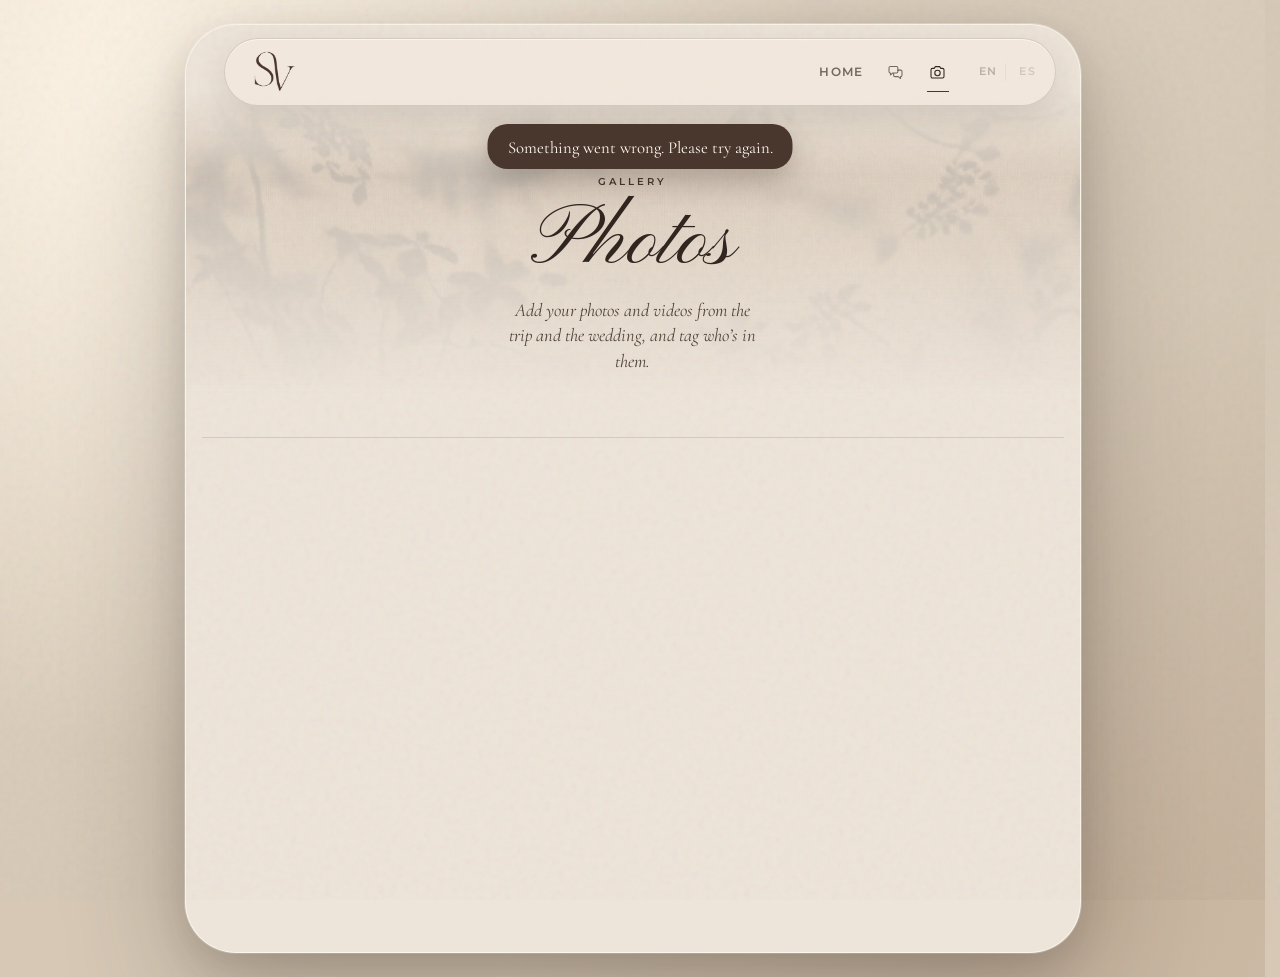
==== gallery/index.html @ eb80dc1b "Gallery: share videos too, and play them in the viewer The picker and drop take videos. Each is sent" ====
<!doctype html>
<html lang="en">
<head>
  <meta charset="utf-8">
  <meta name="viewport" content="width=device-width,initial-scale=1,viewport-fit=cover">
  <meta name="robots" content="noindex,nofollow,noarchive">
  <meta name="theme-color" content="#eee5da">
  <meta name="apple-mobile-web-app-capable" content="yes">
  <meta name="mobile-web-app-capable" content="yes">
  <meta name="apple-mobile-web-app-status-bar-style" content="default">
  <meta name="apple-mobile-web-app-title" content="Galería">
  <title>Sean and Valeria · Gallery</title>
  <link rel="icon" type="image/png" sizes="512x512" href="../assets/gpt/favicon-social-preview-rounded.png?v=20260830b">
  <link rel="apple-touch-icon" href="../assets/gpt/favicon-social-preview-rounded.png?v=20260830b">
  <!-- Same cosmetic gate as the site: no invitation password, no gallery. The API checks the
       password itself; this only keeps the page from showing to someone who hasn't entered it. -->
  <script>try{localStorage.setItem('wedding-access-v1','true')}catch(e){}</script>
  <link rel="preconnect" href="https://fonts.googleapis.com">
  <link rel="preconnect" href="https://fonts.gstatic.com" crossorigin>
  <link href="https://fonts.googleapis.com/css2?family=Cormorant+Garamond:ital,wght@0,300;0,400;0,500;1,300;1,400;1,500&amp;family=Montserrat:wght@300;400;500;600&amp;display=swap" rel="stylesheet">
  <link rel="stylesheet" href="../assets/gpt/site-header.css?v=20261020b">
  <link rel="stylesheet" href="../assets/gpt/stationery.css?v=20261028a">
  <link rel="stylesheet" href="gallery.css?v=20261109a">
  <link rel="stylesheet" href="../assets/gpt/subpage.css?v=20261028a">
</head>
<body data-page="photos">
<div class="sp-card">
<header class="top">
  <a class="back" href="../" data-t="back">← seanandvaleria.com</a>
  <button class="admin-pill" id="admin-pill" type="button" hidden>Admin</button>
  <div class="lockup">
    <img src="../assets/gpt/sv-logo-variants/solid/sv-logo-mocha-true-solid.png" alt="Sean &amp; Valeria" width="1536" height="1024">
    <div class="date">3<span class="sep">·</span>11<span class="sep">·</span>2026</div>
  </div>
  <p class="eyebrow" data-t="eyebrow">Gallery</p>
  <h1 class="title script" id="title">Photos</h1>
  <p class="lede" id="lede" data-t="lede">Add your photos and videos from the trip and the wedding, and tag who’s in them.</p>
  <div class="actions" id="actions">
    <button class="btn solid" id="upload-btn" type="button"><svg class="i" viewBox="0 0 24 24" aria-hidden="true"><path d="M12 16V4M7 9l5-5 5 5M5 15v3.2c0 1 .8 1.8 1.8 1.8h10.4c1 0 1.8-.8 1.8-1.8V15"/></svg><span data-t="add">Add photos</span></button>
    <button class="btn ghost" id="me-btn" type="button"></button>
  </div>
  <div class="card" id="closed-card" hidden>
    <img src="../assets/gpt/wax-seal-sv-exact-transparent-v3.webp" alt="" width="1271" height="1237">
    <p><span class="card-kicker" id="closed-kicker"></span><span id="closed-text"></span><small id="closed-sub"></small></p>
  </div>
  <input type="file" id="file" accept="image/*,video/*" multiple hidden>
</header>

<div class="bars" id="bars">
  <nav class="filters" id="filters" aria-label="Filters"></nav>
  <nav class="rail" id="rail" aria-label="Timeline"></nav>
</div>

<main class="grid-wrap" id="grid"></main>
<div class="empty" id="empty" hidden></div>
</div>
<button class="new-pill" id="new-pill" type="button" hidden></button>

<!-- one photo -->
<div class="lightbox" id="lightbox" role="dialog" aria-modal="true" aria-label="Photo viewer" hidden>
  <div class="lb-stage" id="lb-stage">
    <img id="lb-img" alt="">
    <video id="lb-video" controls playsinline preload="none" hidden></video>
    <span class="lb-count" id="lb-count"></span>
    <button class="lb-nav prev" id="lb-prev" type="button" aria-label="Previous">‹</button>
    <button class="lb-nav next" id="lb-next" type="button" aria-label="Next">›</button>
    <button class="lb-close" id="lb-close" type="button" aria-label="Close">×</button>
    <div class="lb-strip" id="lb-strip"></div>
  </div>
  <aside class="lb-info" id="lb-info"></aside>
</div>

<!-- pickers and prompts -->
<div class="sheet-wrap" id="sheet-wrap" hidden>
  <div class="sheet" id="sheet" role="dialog" aria-modal="true"></div>
</div>

<!-- drop photos onto the page (computers) -->
<div class="drop" id="drop" hidden><div><small data-t="add">Add photos</small><span data-t="dropHere">Drop your photos and videos here</span></div></div>

<!-- upload progress -->
<section class="tray" id="tray" hidden></section>
<div class="toast" id="toast" role="status" aria-live="polite"></div>

<script src="vendor/exifr-7.1.3-lite.umd.js"></script>
<script src="../assets/gpt/subpage.js?v=20261103a"></script>
<script src="../assets/gpt/speech-watch.js?v=20261103a"></script>
<script src="gallery.js?v=20261109a"></script>
</body>
</html>
---- assets/gpt/site-header.css ----
/* Generated by scripts/build-site-header-css.py from site.css and final-overrides.css.
   The home page's menu bar, for Gallery and Translate. Do not edit by hand; re-run the script. */

/* ── from assets/gpt/site.css ── */
.site-header{--paper:#eee4d6;--paper-light:#f7f0e7;--ink:#2f261f;--muted:#75665a;--clay:#67351f;--clay-dark:#4b2719;--olive:#353622;--cream:#fff8ee;--line:rgba(62,43,29,.18);--serif:"Cormorant Garamond","Iowan Old Style",Georgia,serif;--body:"Cormorant Garamond","Iowan Old Style",Georgia,serif;--sans:"Montserrat",ui-sans-serif,-apple-system,BlinkMacSystemFont,"Segoe UI",sans-serif;--script:"Pinyon Script","Snell Roundhand",cursive;--radius-xl:clamp(30px,4vw,54px);--radius-lg:32px;--shadow:0 50px 130px rgba(7,6,4,.58),0 14px 38px rgba(7,6,4,.36),0 0 0 1px rgba(255,255,255,.1);--espresso:#351f16;--espresso-deep:#24150f;--ivory:#fbf5ec;--warm-cream:#f3e7d7;--sand:#ddcbb7;--cacao:#64422f;--sage:#5c604d;--paper:#eee5da;--paper-light:#faf5ee;--ink:#30251f;--muted:#74675f;--clay:#49362c;--clay-dark:#34261f;--brown:#49362c;--cacao:#49362c;--espresso:#30231c;--espresso-deep:#211813;--cream:#fff9ef;--mocha:#49362c;--mocha-deep:#34261f;--off-white:#f7efe4;--line:rgba(73,54,44,.18);--ease-refined:cubic-bezier(.16,1,.3,1)}
body.menu-open{overflow:hidden}
.site-header{position:fixed;top:38px;left:50%;z-index:90;display:flex;width:min(calc(100% - 104px),1216px);min-height:64px;align-items:center;justify-content:space-between;padding:8px 11px 8px 18px;border:1px solid rgba(255,255,255,.16);border-radius:calc(var(--radius-xl) - 14px);color:var(--cream);background:rgba(24,23,15,.16);box-shadow:0 12px 38px rgba(0,0,0,.12),inset 0 1px rgba(255,255,255,.08);backdrop-filter:blur(16px) saturate(115%);transform:translateX(-50%);transition:top .35s ease,background .35s ease,border-color .35s ease,box-shadow .35s ease}
.site-header:hover,.site-header:focus-within{background:rgba(24,23,15,.62);border-color:rgba(255,255,255,.28);box-shadow:0 18px 48px rgba(0,0,0,.28),inset 0 1px rgba(255,255,255,.12)}
.site-header.scrolled{top:16px;background:rgba(24,23,15,.24);box-shadow:0 16px 42px rgba(0,0,0,.2)}
.site-header.scrolled:hover,.site-header.scrolled:focus-within{background:rgba(24,23,15,.72)}
.brand{display:grid;width:70px;height:46px;flex:0 0 auto;place-items:center;text-decoration:none;transition:.35s cubic-bezier(.2,.8,.2,1)}
.brand:hover{transform:translateY(-2px) scale(1.05)}
.brand img{width:68px;height:44px;object-fit:contain;mix-blend-mode:screen;filter:drop-shadow(0 0 10px rgba(255,235,208,.42))}
.nav-links{display:flex;align-items:center;gap:4px}
.nav-link{padding:.72rem .92rem;border-radius:999px;color:rgba(255,248,238,.72);font-family:var(--sans);font-size:.64rem;font-weight:600;letter-spacing:.12em;text-decoration:none;text-transform:uppercase;transition:.25s ease}
.nav-link:hover{color:var(--cream);background:rgba(255,255,255,.09);transform:translateY(-1px)}
.nav-link.active{color:var(--cream);background:rgba(255,255,255,.13)}
.nav-cta{color:var(--cream);background:var(--clay)}
.nav-cta:hover,.nav-cta.active{background:#b96139}
.menu-toggle{display:none;width:46px;height:46px;place-items:center;border:0;border-radius:50%;color:var(--cream);background:rgba(255,255,255,.09);cursor:pointer}
.menu-toggle span,.menu-toggle::before,.menu-toggle::after{content:"";display:block;width:18px;height:1px;background:currentColor;transition:.3s ease}
.menu-toggle span{margin:4px 0}
.menu-open .menu-toggle::before{transform:translateY(5px) rotate(45deg)}
.menu-open .menu-toggle span{opacity:0}
.menu-open .menu-toggle::after{transform:translateY(-5px) rotate(-45deg)}
@media(max-width:980px){
  .nav-link{padding-inline:.62rem;font-size:.58rem}
}
@media(max-width:720px){
  .site-header{top:12px;width:calc(100% - 34px);min-height:60px}
  .site-header.scrolled{top:8px}
  .brand{width:44px;height:44px}
  .menu-toggle{display:grid}
  .nav-links{position:fixed;top:82px;right:17px;left:17px;display:grid;gap:5px;padding:12px;border:1px solid rgba(255,255,255,.14);border-radius:26px;background:rgba(28,27,18,.97);box-shadow:0 20px 60px rgba(0,0,0,.32);opacity:0;pointer-events:none;transform:translateY(-12px) scale(.98);transition:.3s ease}
  .menu-open .nav-links{opacity:1;pointer-events:auto;transform:none}
  .nav-link{padding:.9rem 1rem;font-size:.64rem;text-align:center}
}
@media(max-width:720px){
  .site-header{top:17px;width:calc(100% - 34px);min-height:60px;padding:7px 8px 7px 13px;border-radius:22px;background:rgba(24,23,15,.16)}
  .site-header.scrolled{top:12px;background:rgba(24,23,15,.24)}
  .site-header:hover,.site-header:focus-within,.site-header.scrolled:hover,.site-header.scrolled:focus-within{background:rgba(24,23,15,.64)}
  .brand{width:66px;height:44px}
  .brand img{width:64px;height:42px}
  .nav-links{top:86px;right:17px;left:17px;border-radius:24px;background:rgba(24,23,15,.82);backdrop-filter:blur(24px) saturate(130%)}
}
@media(hover:none){
  .site-header:hover{background:rgba(24,23,15,.2)}
  .site-header.menu-open,.menu-open .site-header{background:rgba(24,23,15,.76)}
}
.brand{width:62px;height:46px}
.brand .monogram-text{font-size:2rem}
.site-header{background:rgba(24,23,15,.08);border-color:rgba(255,255,255,.11);box-shadow:0 9px 28px rgba(0,0,0,.08),inset 0 1px rgba(255,255,255,.05)}
.site-header.scrolled{background:rgba(24,23,15,.12)}
.site-header:hover,.site-header:focus-within{background:rgba(24,23,15,.68);border-color:rgba(255,255,255,.3);box-shadow:0 18px 48px rgba(0,0,0,.28)}
.menu-toggle{position:relative;width:48px;height:42px;border-radius:16px;background:rgba(255,255,255,.045)}
.menu-toggle span{position:absolute;top:16px;left:14px;display:block;width:20px;height:1.5px;margin:0;background:#fff8ee;transition:top .3s ease,transform .3s ease,opacity .3s ease}
.menu-toggle span+span{top:24px;margin:0}
.menu-toggle::before,.menu-toggle::after{display:none}
.menu-open .menu-toggle span:first-child,.menu-open .menu-toggle span:last-child{top:20px}
.menu-open .menu-toggle span:first-child{transform:rotate(45deg)}
.menu-open .menu-toggle span:last-child{transform:rotate(-45deg)}
.brand img{width:62px;height:42px;object-fit:contain;filter:none;mix-blend-mode:normal}
.brand img{mix-blend-mode:screen}
@media(max-width:980px){
  .site-header{width:min(calc(100% - 74px),1216px)}
  .nav-link{padding-inline:.54rem}
}
@media(max-width:720px){
  .site-header{top:15px;width:calc(100% - 30px);min-height:58px;padding:7px 7px 7px 15px;border-radius:21px;background:rgba(24,23,15,.07)}
  .site-header.scrolled{top:10px;background:rgba(24,23,15,.1)}
  .site-header:hover,.site-header:focus-within,.menu-open .site-header{background:rgba(24,23,15,.76)}
  .brand{width:52px;height:40px}
  .brand .monogram-text{font-size:1.75rem}
  .menu-toggle{display:grid;width:46px;height:40px;align-content:center;justify-content:center;border-radius:15px}
  .nav-links{top:80px;right:15px;left:15px;grid-template-columns:1fr 1fr;gap:6px;padding:10px;border-radius:22px;background:rgba(24,23,15,.9)}
  .nav-link{padding:.78rem .55rem;border-radius:15px}
  .nav-cta{grid-column:auto}
}
.brand img{mix-blend-mode:normal}
.nav-cta{background:var(--clay)}
.nav-cta:hover,.nav-cta.active{background:#7a432a}
.site-header .nav-link.active:not(.nav-cta){color:#fff8ee;background:rgba(103,53,31,.25)}
.brand{padding:0;border:0;border-radius:0;background:transparent;box-shadow:none}
.brand-logo--dark{filter:none}
@media(max-width:980px){
  .nav-links{gap:1px}
  .nav-link{font-size:.56rem;letter-spacing:.09em}
  .invitation-replay{padding-inline:.58rem}
}
.invitation-replay{display:inline-flex;min-height:38px;align-items:center;justify-content:center;padding:0 .78rem;white-space:nowrap;font-size:.55rem!important;line-height:1;pointer-events:auto!important}
.invitation-replay{border:1px solid rgba(255,248,238,.45);border-radius:999px;color:var(--cream);background:rgba(255,248,238,.06);font-family:var(--sans);font-size:.61rem;font-weight:650;letter-spacing:.16em;text-transform:uppercase;cursor:pointer;transition:transform .3s ease,background .3s ease,border-color .3s ease}
.invitation-replay:hover{border-color:rgba(255,248,238,.8);background:rgba(255,248,238,.16);transform:translateY(-3px)}
.invitation-replay{min-height:36px;padding:0 .75rem;border-color:rgba(255,248,238,.16);background:rgba(255,248,238,.04);font-size:.55rem}
@media(max-width:720px){
  .invitation-replay{display:none}
}
@media(max-width:720px){
  .invitation-replay{display:grid!important;width:100%;min-height:44px;place-items:center;padding:.8rem 1rem;border-color:rgba(255,255,255,.2)!important;font-size:.6rem!important;text-align:center}
}
@media(min-width:721px){
  .site-header{width:min(calc(100% - 160px),1120px)}
}
.brand{padding:3px 7px;border:1px solid rgba(73,36,22,.22);border-radius:17px;background:rgba(58,29,17,.24);box-shadow:inset 0 1px rgba(255,248,238,.1),0 6px 16px rgba(35,16,8,.1)}
.brand-logo--dark{filter:drop-shadow(0 1px 0 rgba(255,248,238,.16))}
.brand{position:relative;isolation:isolate}
.brand-logo{position:absolute;inset:0;width:100%!important;height:100%!important;object-fit:contain;transition:opacity .38s ease,transform .38s cubic-bezier(.2,.8,.2,1)}
.brand-logo--light{opacity:0;transform:scale(.92)}
.site-header.header-on-dark .brand-logo--dark{opacity:0;transform:scale(.92)}
.site-header.header-on-dark .brand-logo--light{opacity:1;transform:none}
.brand{padding:0;border:0;border-radius:0;background:transparent;box-shadow:none}
.brand-logo--dark{filter:none}
.nav-cta,.nav-cta:hover,.nav-cta.active{background:#70452f}
@media(max-width:720px){
  .site-header:not(.scrolled) .brand{visibility:hidden;opacity:0;pointer-events:none;transform:translateY(-5px)}
  .site-header.scrolled .brand{visibility:visible}
  .site-header .brand{transition:opacity .3s ease,transform .38s cubic-bezier(.16,1,.3,1)}
}
.mobile-nav-controls{display:contents}
.mobile-current{display:none}
.nav-links{position:relative}
.nav-links::after{content:"";position:absolute;bottom:2px;left:var(--nav-indicator-left,0);width:var(--nav-indicator-width,0);height:1px;background:var(--off-white);opacity:.9;transform:scaleX(.58);transform-origin:center;transition:left .48s cubic-bezier(.16,1,.3,1),width .48s cubic-bezier(.16,1,.3,1),transform .38s ease}
.nav-links:focus-within::after,.nav-links:hover::after{transform:scaleX(.72)}
.nav-link,.nav-link:hover,.nav-link.active,.nav-cta,.nav-cta:hover,.nav-cta.active{border-radius:0;background:transparent!important;box-shadow:none}
.nav-link{position:relative;color:rgba(255,249,239,.68)}
.nav-link:hover,.nav-link.active{color:var(--off-white)}
.invitation-replay{min-height:36px;padding:.72rem .82rem;border:0!important;border-radius:0!important;color:rgba(255,249,239,.68);background:transparent!important;box-shadow:none!important}
.invitation-replay:hover,.invitation-replay:focus-visible{color:var(--off-white);transform:translateY(-1px)}
@media(max-width:720px){
  .site-header{padding-left:13px;background:rgba(52,38,31,.46);border-color:rgba(255,249,239,.18)}
  .site-header:hover,.site-header:focus-within,.site-header.scrolled,.menu-open .site-header{background:rgba(52,38,31,.9)}
  .mobile-nav-controls{display:flex;align-items:center;gap:11px;margin-left:auto}
  .mobile-current{display:block;max-width:150px;overflow:hidden;color:var(--off-white);font-family:var(--sans);font-size:.59rem;font-weight:650;letter-spacing:.13em;text-overflow:ellipsis;text-transform:uppercase;white-space:nowrap;opacity:.82;transform:none;transition:opacity .2s ease,transform .28s cubic-bezier(.16,1,.3,1)}
  .mobile-current.is-changing{opacity:0;transform:translateY(5px)}
  .menu-toggle{border:1px solid rgba(255,249,239,.15);background:rgba(255,249,239,.06)}
  .nav-links{position:fixed;top:78px;right:12px;left:12px;gap:0;padding:12px 18px 14px;border:1px solid rgba(73,54,44,.16);border-radius:24px;color:var(--mocha-deep);background:rgba(248,241,232,.98);box-shadow:0 22px 58px rgba(32,23,18,.3)}
  .nav-links::after{display:none}
  .nav-link,.nav-link:hover,.nav-link.active,.nav-cta,.nav-cta:hover,.nav-cta.active,.invitation-replay{position:relative;width:100%;min-height:48px;padding:15px 4px;border-bottom:1px solid rgba(73,54,44,.12)!important;color:rgba(52,38,31,.68);text-align:left;transform:none}
  .nav-link:hover,.nav-link.active{color:var(--mocha-deep)}
  .nav-link.active::after{content:"";position:absolute;bottom:9px;left:4px;width:34px;height:1px;background:var(--mocha);animation:mobile-nav-line .42s cubic-bezier(.16,1,.3,1) both}
  .invitation-replay{font-size:.64rem;letter-spacing:.12em;text-transform:uppercase}
}
.site-header,.site-header.scrolled{color:var(--mocha-deep);
  border-color:rgba(73,54,44,.16);
  background:rgba(244,235,224,.62);
  box-shadow:0 12px 34px rgba(43,29,20,.12),inset 0 1px rgba(255,255,255,.58);
  -webkit-backdrop-filter:blur(22px) saturate(135%);
  backdrop-filter:blur(22px) saturate(135%);
  transition:top .45s cubic-bezier(.16,1,.3,1),color .55s ease,background .55s ease,border-color .55s ease,box-shadow .55s ease,-webkit-backdrop-filter .55s ease,backdrop-filter .55s ease;}
.site-header.header-on-dark,.site-header.scrolled.header-on-dark{color:var(--off-white);
  border-color:rgba(255,249,239,.18);
  background:rgba(45,33,27,.46);
  box-shadow:0 14px 38px rgba(22,14,10,.2),inset 0 1px rgba(255,255,255,.12);}
.site-header:not(.header-on-dark):hover,.site-header:not(.header-on-dark):focus-within{border-color:rgba(73,54,44,.24);
  background:rgba(226,214,199,.86);
  box-shadow:0 17px 42px rgba(43,29,20,.17),inset 0 1px rgba(255,255,255,.68);}
.site-header.header-on-dark:hover,.site-header.header-on-dark:focus-within{border-color:rgba(255,249,239,.25);
  background:rgba(39,28,23,.72);
  box-shadow:0 18px 46px rgba(20,12,8,.28),inset 0 1px rgba(255,255,255,.15);}
.brand{transition:transform .7s cubic-bezier(.16,1,.3,1)}
.brand:hover{transform:translateY(-1px) scale(1.025)}
.brand-logo{transition:opacity .65s ease,transform .75s cubic-bezier(.16,1,.3,1)!important}
.brand-logo--dark{opacity:1;transform:none}
.brand-logo--light{opacity:0;transform:scale(.965)}
.site-header.header-on-dark .brand-logo--dark,.menu-open .brand-logo--dark{opacity:0;transform:scale(.965)}
.site-header.header-on-dark .brand-logo--light,.menu-open .brand-logo--light{opacity:1;transform:none}
.site-header .nav-links{color:var(--mocha-deep)}
.site-header.header-on-dark .nav-links,.menu-open .nav-links{color:var(--off-white)}
.site-header .nav-links::after{color:inherit;background:currentColor}
.site-header .nav-link,.site-header .invitation-replay{color:rgba(52,38,31,.66)}
.site-header .nav-link:hover,.site-header .nav-link.active,.site-header .invitation-replay:hover,.site-header .invitation-replay:focus-visible{color:var(--mocha-deep)}
.site-header.header-on-dark .nav-link,.site-header.header-on-dark .invitation-replay{color:rgba(255,249,239,.7)}
.site-header.header-on-dark .nav-link:hover,.site-header.header-on-dark .nav-link.active,.site-header.header-on-dark .invitation-replay:hover,.site-header.header-on-dark .invitation-replay:focus-visible{color:var(--off-white)}
.site-header .language-toggle{color:var(--mocha-deep);border-color:rgba(73,54,44,.2);background:rgba(255,255,255,.14)}
.site-header.header-on-dark .language-toggle{color:var(--off-white);border-color:rgba(255,249,239,.17);background:rgba(255,249,239,.055)}
@media(max-width:720px){
  .site-header,.site-header.scrolled{top:9px;color:var(--mocha-deep);border-color:rgba(73,54,44,.16);background:rgba(244,235,224,.66)}
  .site-header.header-on-dark,.site-header.scrolled.header-on-dark{color:var(--off-white);border-color:rgba(255,249,239,.18);background:rgba(45,33,27,.5)}
  .site-header:not(.header-on-dark) .mobile-current{color:var(--mocha-deep)}
  .site-header.header-on-dark .mobile-current,.menu-open .mobile-current{color:var(--off-white)}
  .site-header:not(.header-on-dark) .menu-toggle{color:var(--mocha-deep);border-color:rgba(73,54,44,.16);background:rgba(255,255,255,.2)}
  .site-header.header-on-dark .menu-toggle,.menu-open .menu-toggle{color:var(--off-white);border-color:rgba(255,249,239,.16);background:rgba(255,249,239,.065)}
  .menu-open .site-header,.menu-open .site-header.header-on-dark{color:var(--off-white);border-color:rgba(255,249,239,.2);background:rgba(39,28,23,.82);box-shadow:0 18px 48px rgba(20,12,8,.3),inset 0 1px rgba(255,255,255,.13)}
  .menu-open .nav-links{color:var(--off-white);background:rgba(45,33,27,.88);-webkit-backdrop-filter:blur(24px) saturate(125%);backdrop-filter:blur(24px) saturate(125%)}
  .menu-open .site-header .nav-link,.menu-open .site-header .invitation-replay{color:rgba(255,249,239,.68)}
  .menu-open .site-header .nav-link:hover,.menu-open .site-header .nav-link.active,.menu-open .site-header .invitation-replay:hover,.menu-open .site-header .invitation-replay:focus-visible{color:var(--off-white)}
  .menu-open .site-header .language-toggle{color:var(--off-white);border-color:rgba(255,249,239,.16);background:rgba(255,249,239,.05)}
}
.site-header:hover,.site-header:focus-within{color:var(--off-white);
  border-color:rgba(247,239,228,.25);
  background:linear-gradient(135deg,rgba(78,56,45,.72),rgba(48,34,28,.7));
  box-shadow:0 18px 48px rgba(28,18,13,.28),inset 0 1px rgba(255,255,255,.14);
  -webkit-backdrop-filter:blur(24px) saturate(132%);
  backdrop-filter:blur(24px) saturate(132%);}
.site-header:hover .brand-logo--dark,.site-header:focus-within .brand-logo--dark{opacity:0;transform:scale(.965)}
.site-header:hover .brand-logo--light,.site-header:focus-within .brand-logo--light{opacity:1;transform:none}
.site-header:hover .nav-links,.site-header:focus-within .nav-links{color:var(--off-white)}
.site-header:hover .nav-link,.site-header:hover .invitation-replay,.site-header:focus-within .nav-link,.site-header:focus-within .invitation-replay{color:rgba(247,239,228,.72)}
.site-header:hover .nav-link:hover,.site-header:hover .nav-link.active,.site-header:hover .invitation-replay:hover,.site-header:focus-within .nav-link:hover,.site-header:focus-within .nav-link.active{color:var(--off-white)}
.site-header:hover .language-toggle,.site-header:focus-within .language-toggle{color:var(--off-white);border-color:rgba(247,239,228,.18);background:rgba(247,239,228,.055)}
.site-header:hover .mobile-current,.site-header:focus-within .mobile-current,.site-header:hover .menu-toggle,.site-header:focus-within .menu-toggle{color:var(--off-white)}
@media(prefers-reduced-motion:reduce){
  .site-header,.brand,.brand-logo{transition-duration:.01ms!important}
}
@media(max-width:720px){
  .site-header,.site-header.scrolled{top:9px;min-height:58px;padding:7px 9px 7px 11px;border-color:rgba(73,54,44,.16);color:var(--mocha-deep);background:rgba(247,239,228,.7);box-shadow:0 10px 30px rgba(43,29,20,.12),inset 0 1px rgba(255,255,255,.56);-webkit-backdrop-filter:blur(18px) saturate(125%);backdrop-filter:blur(18px) saturate(125%)}
  .site-header.header-on-dark,.site-header.header-on-dark.scrolled{border-color:rgba(255,249,239,.18);color:var(--off-white);background:rgba(52,38,31,.48);box-shadow:0 12px 34px rgba(25,16,11,.2),inset 0 1px rgba(255,255,255,.1)}
  .site-header:not(.header-on-dark) .mobile-current{color:var(--mocha-deep)}
  .site-header.header-on-dark .mobile-current,.menu-open .mobile-current{color:var(--off-white)}
  .site-header:not(.header-on-dark) .menu-toggle{border-color:rgba(73,54,44,.16);color:var(--mocha-deep);background:rgba(255,255,255,.24)}
  .site-header.header-on-dark .menu-toggle,.menu-open .menu-toggle{border-color:rgba(255,249,239,.16);color:var(--off-white);background:rgba(255,249,239,.07)}
  .site-header:not(.scrolled) .brand,.site-header.scrolled .brand{visibility:visible;opacity:1;pointer-events:auto;transform:none}
  .brand{width:44px;height:44px;padding:4px;border:1px solid rgba(73,54,44,.13);border-radius:14px;background:rgba(255,255,255,.16);box-shadow:inset 0 1px rgba(255,255,255,.28)}
  .header-on-dark .brand,.menu-open .brand{border-color:rgba(255,249,239,.13);background:rgba(255,249,239,.06)}
  .menu-open .site-header{border-color:rgba(255,249,239,.18);background:rgba(52,38,31,.82)}
  .menu-open .brand-logo--dark{opacity:0;transform:scale(.92)}
  .menu-open .brand-logo--light{opacity:1;transform:none}
  .menu-toggle{overflow:hidden;border-radius:14px;transition:background .3s ease,border-color .3s ease,transform .35s cubic-bezier(.16,1,.3,1)}
  .menu-toggle span{transition:top .48s cubic-bezier(.16,1,.3,1),transform .48s cubic-bezier(.16,1,.3,1),opacity .22s ease}
  .menu-open .menu-toggle{transform:scale(.96)}
  .nav-links{top:76px;right:10px;left:10px;display:grid;gap:0;max-height:calc(100dvh - 88px);overflow:auto;padding:10px 18px 14px;border:1px solid rgba(255,249,239,.16);border-radius:22px;color:var(--off-white);background:rgba(52,38,31,.88);box-shadow:0 24px 64px rgba(24,15,10,.32),inset 0 1px rgba(255,255,255,.08);-webkit-backdrop-filter:blur(22px) saturate(120%);backdrop-filter:blur(22px) saturate(120%);opacity:0;clip-path:inset(0 0 100% 0 round 22px);pointer-events:none;transform:translateY(-8px) scale(.985);transform-origin:top center;transition:opacity .28s ease,clip-path .55s cubic-bezier(.16,1,.3,1),transform .55s cubic-bezier(.16,1,.3,1)}
  .menu-open .nav-links{opacity:1;clip-path:inset(0 round 22px);pointer-events:auto;transform:none}
  .nav-link,.nav-link:hover,.nav-link.active,.nav-cta,.nav-cta:hover,.nav-cta.active,.invitation-replay{min-height:47px;padding:14px 3px;border-bottom:1px solid rgba(255,249,239,.1)!important;color:rgba(255,249,239,.68);text-align:left;opacity:0;transform:translateY(-7px);transition:color .25s ease,opacity .32s ease,transform .48s cubic-bezier(.16,1,.3,1)}
  .menu-open .nav-links>*{opacity:1;transform:none}
  .menu-open .nav-links>*:nth-child(2){transition-delay:.035s}
  .menu-open .nav-links>*:nth-child(3){transition-delay:.07s}
  .menu-open .nav-links>*:nth-child(4){transition-delay:.105s}
  .menu-open .nav-links>*:nth-child(5){transition-delay:.14s}
  .menu-open .nav-links>*:nth-child(6){transition-delay:.175s}
  .menu-open .nav-links>*:nth-child(7){transition-delay:.21s}
  .nav-link:hover,.nav-link.active{color:var(--off-white)}
  .nav-link.active::after{bottom:8px;background:var(--off-white)}
}
@media(max-width:720px){
  .site-header,.site-header.scrolled{top:9px;color:var(--mocha-deep);border-color:rgba(73,54,44,.16);background:rgba(244,235,224,.66);box-shadow:0 12px 34px rgba(43,29,20,.12),inset 0 1px rgba(255,255,255,.58);-webkit-backdrop-filter:blur(22px) saturate(135%);backdrop-filter:blur(22px) saturate(135%)}
  .site-header.header-on-dark,.site-header.scrolled.header-on-dark{color:var(--off-white);border-color:rgba(255,249,239,.18);background:rgba(45,33,27,.5);box-shadow:0 14px 38px rgba(22,14,10,.2),inset 0 1px rgba(255,255,255,.12)}
  .site-header:not(.header-on-dark):hover,.site-header:not(.header-on-dark):focus-within{border-color:rgba(73,54,44,.24);background:rgba(226,214,199,.86)}
  .site-header.header-on-dark:hover,.site-header.header-on-dark:focus-within{border-color:rgba(255,249,239,.25);background:rgba(39,28,23,.72)}
  .site-header:not(.header-on-dark) .mobile-current{color:var(--mocha-deep)}
  .site-header.header-on-dark .mobile-current,.menu-open .mobile-current{color:var(--off-white)}
  .site-header:not(.header-on-dark) .menu-toggle{color:var(--mocha-deep);border-color:rgba(73,54,44,.16);background:rgba(255,255,255,.2)}
  .site-header.header-on-dark .menu-toggle,.menu-open .menu-toggle{color:var(--off-white);border-color:rgba(255,249,239,.16);background:rgba(255,249,239,.065)}
  .menu-open .site-header,.menu-open .site-header.header-on-dark{color:var(--off-white);border-color:rgba(255,249,239,.2);background:rgba(39,28,23,.82);box-shadow:0 18px 48px rgba(20,12,8,.3),inset 0 1px rgba(255,255,255,.13)}
  .menu-open .nav-links{color:var(--off-white);background:rgba(45,33,27,.88);-webkit-backdrop-filter:blur(24px) saturate(125%);backdrop-filter:blur(24px) saturate(125%)}
  .menu-open .site-header .nav-link,.menu-open .site-header .invitation-replay{color:rgba(255,249,239,.68)}
  .menu-open .site-header .nav-link:hover,.menu-open .site-header .nav-link.active,.menu-open .site-header .invitation-replay:hover,.menu-open .site-header .invitation-replay:focus-visible{color:var(--off-white)}
  .menu-open .site-header .language-toggle{color:var(--off-white);border-color:rgba(255,249,239,.16);background:rgba(255,249,239,.05)}
}
.nav-link:focus-visible,.invitation-replay:focus-visible,.menu-toggle:focus-visible{border-radius:8px;outline-color:currentColor;outline-offset:3px}
.menu-toggle:active{transform:translateY(1px) scale(.985)}
.site-header:hover,.site-header:focus-within{color:var(--off-white);
  border-color:rgba(247,239,228,.25);
  background:linear-gradient(135deg,rgba(78,56,45,.72),rgba(48,34,28,.7));
  box-shadow:0 18px 48px rgba(28,18,13,.28),inset 0 1px rgba(255,255,255,.14);
  -webkit-backdrop-filter:blur(24px) saturate(132%);
  backdrop-filter:blur(24px) saturate(132%);}
.site-header:hover .brand-logo--dark,.site-header:focus-within .brand-logo--dark{opacity:0;transform:scale(.965)}
.site-header:hover .brand-logo--light,.site-header:focus-within .brand-logo--light{opacity:1;transform:none}
.site-header:hover .nav-link,.site-header:hover .invitation-replay,.site-header:focus-within .nav-link,.site-header:focus-within .invitation-replay{color:rgba(247,239,228,.72)}
.site-header:hover .nav-link:hover,.site-header:hover .nav-link.active,.site-header:hover .invitation-replay:hover,.site-header:focus-within .nav-link:hover,.site-header:focus-within .nav-link.active{color:var(--off-white)}
.site-header:hover .language-toggle,.site-header:focus-within .language-toggle{color:var(--off-white);border-color:rgba(247,239,228,.18);background:rgba(247,239,228,.055)}
.site-header:hover .mobile-current,.site-header:focus-within .mobile-current,.site-header:hover .menu-toggle,.site-header:focus-within .menu-toggle{color:var(--off-white)}
.invitation-replay{transition:color .3s ease,transform .45s var(--ease-refined)}
@media(hover:none){
  .site-header:not(.header-on-dark):hover,.site-header:not(.header-on-dark):focus-within{color:var(--mocha-deep);border-color:rgba(73,54,44,.16);background:rgba(244,235,224,.66);box-shadow:0 12px 34px rgba(43,29,20,.12),inset 0 1px rgba(255,255,255,.58)}
  .site-header:not(.header-on-dark):hover .brand-logo--dark,.site-header:not(.header-on-dark):focus-within .brand-logo--dark{opacity:1;transform:none}
  .site-header:not(.header-on-dark):hover .brand-logo--light,.site-header:not(.header-on-dark):focus-within .brand-logo--light{opacity:0}
  .site-header:not(.header-on-dark):hover .mobile-current,.site-header:not(.header-on-dark):hover .menu-toggle,.site-header:not(.header-on-dark):focus-within .mobile-current,.site-header:not(.header-on-dark):focus-within .menu-toggle{color:var(--mocha-deep)}
  .menu-open .site-header,.menu-open .site-header:hover,.menu-open .site-header:focus-within,.menu-open .site-header.header-on-dark:hover{color:var(--off-white);border-color:rgba(255,249,239,.2);background:rgba(39,28,23,.94);box-shadow:0 18px 48px rgba(20,12,8,.3),inset 0 1px rgba(255,255,255,.13)}
  .menu-open .site-header .brand-logo--dark{opacity:0}
  .menu-open .site-header .brand-logo--light{opacity:1;transform:none}
  .menu-open .site-header .mobile-current,.menu-open .site-header .menu-toggle{color:var(--off-white)}
}
@media(max-width:720px){
  .nav-links{display:flex;flex-direction:column;align-items:stretch;gap:0;padding:8px 8px 10px;border:1px solid rgba(255,249,239,.12);border-radius:22px;color:var(--off-white);background:#2d211b;box-shadow:0 26px 60px rgba(20,12,8,.38),inset 0 1px rgba(255,255,255,.06);-webkit-backdrop-filter:none;backdrop-filter:none;clip-path:none;opacity:0;visibility:hidden;transform:translateY(-12px) scale(.98);transform-origin:top center;transition:opacity .26s ease,transform .5s var(--ease-refined),visibility 0s linear .5s}
  .menu-open .nav-links{opacity:1;visibility:visible;clip-path:none;transform:none;pointer-events:auto;background:#2d211b;-webkit-backdrop-filter:none;backdrop-filter:none;transition:opacity .26s ease,transform .5s var(--ease-refined),visibility 0s}
  .nav-links .nav-link,.nav-links .nav-link:hover,.nav-links .nav-link.active,.nav-links .nav-cta,.nav-links .nav-cta:hover,.nav-links .nav-cta.active,.nav-links .invitation-replay{display:flex;align-items:center;justify-content:space-between;width:100%;min-height:52px;margin:0;padding:14px 14px;border:0;border-bottom:1px solid rgba(255,249,239,.09)!important;border-radius:12px;color:rgba(255,249,239,.72);background:transparent;font-family:var(--sans);font-size:.72rem;font-weight:600;letter-spacing:.2em;text-transform:uppercase;text-align:left;opacity:0;transform:translateX(-10px);transition:color .25s ease,background .25s ease,opacity .3s ease,transform .5s var(--ease-refined)}
  .nav-links .nav-link.active,.nav-links .nav-link:active,.nav-links .invitation-replay:active{color:var(--off-white)}
  .nav-links .nav-link:active,.nav-links .invitation-replay:active{background:rgba(255,249,239,.06)}
  .nav-links .nav-link::after,.nav-links .nav-link.active::after{content:"";position:static;display:block;width:6px;height:6px;margin:0 0 0 12px;border-radius:50%;background:var(--off-white);opacity:0;transform:scale(.4);animation:none;transition:opacity .3s ease,transform .45s var(--ease-refined)}
  .nav-links .nav-link.active::after{opacity:1;transform:none}
  .nav-links .language-toggle{align-self:flex-start;margin:12px 6px 6px;opacity:0;transform:translateX(-10px);transition:opacity .3s ease,transform .5s var(--ease-refined),color .25s ease,background .25s ease}
  .nav-links>*:nth-last-child(2){border-bottom:0!important}
  .menu-open .nav-links>*,.menu-open .nav-links .nav-link,.menu-open .nav-links .nav-link.active,.menu-open .nav-links .invitation-replay,.menu-open .nav-links .language-toggle{opacity:1;transform:none}
}
@media(max-width:720px){
  .menu-toggle span,.menu-toggle span+span{background:currentColor}
  .menu-open .menu-toggle span{opacity:1}
}
@media(max-width:720px){
  .menu-open .site-header .menu-toggle,.menu-open .site-header:hover .menu-toggle,.menu-open .site-header:not(.header-on-dark):hover .menu-toggle,.menu-open .site-header:not(.header-on-dark):focus-within .menu-toggle{color:var(--off-white);border-color:rgba(255,249,239,.16);background:rgba(255,249,239,.07)}
}
@media(min-width:721px){
  .nav-link{transition:color .3s ease,background-color .3s ease,transform .45s var(--ease-refined)}
  .nav-link::before{content:"";position:absolute;left:.92rem;right:.92rem;bottom:7px;height:1px;background:currentColor;opacity:.85;transform:scaleX(0);transform-origin:left;transition:transform .45s var(--ease-refined),opacity .3s ease}
  .nav-link:hover{transform:translateY(-2px);background:transparent}
  .nav-link:hover::before{transform:scaleX(1)}
  .nav-link.active::before{display:none}
  .nav-link.active:hover{transform:none}
}
@media(min-width:721px) and (hover:hover){
  .site-header:not(.header-on-dark):hover,.site-header:not(.header-on-dark):focus-within,.site-header:not(.header-on-dark):hover .nav-links,.site-header:not(.header-on-dark):focus-within .nav-links{color:var(--mocha-deep)}
  .site-header:not(.header-on-dark):hover .nav-link,.site-header:not(.header-on-dark):hover .invitation-replay,.site-header:not(.header-on-dark):focus-within .nav-link,.site-header:not(.header-on-dark):focus-within .invitation-replay{color:rgba(52,38,31,.66)}
  .site-header:not(.header-on-dark):hover .nav-link:hover,.site-header:not(.header-on-dark):hover .nav-link.active,.site-header:not(.header-on-dark):hover .invitation-replay:hover,.site-header:not(.header-on-dark):focus-within .nav-link:hover,.site-header:not(.header-on-dark):focus-within .nav-link.active,.site-header:not(.header-on-dark):focus-within .invitation-replay:focus-visible{color:var(--mocha-deep)}
  .site-header:not(.header-on-dark):hover .language-toggle,.site-header:not(.header-on-dark):focus-within .language-toggle{color:var(--mocha-deep);border-color:rgba(73,54,44,.24);background:rgba(73,54,44,.06)}
}
@media(max-width:720px){
  .brand,.header-on-dark .brand,.menu-open .brand,.site-header .brand{width:48px;height:44px;padding:2px;border:0!important;border-radius:0;background:transparent!important;box-shadow:none!important}
  .menu-toggle,.site-header:not(.header-on-dark) .menu-toggle,.site-header.header-on-dark .menu-toggle,.menu-open .menu-toggle,.menu-open .site-header .menu-toggle,.menu-open .site-header:hover .menu-toggle,.menu-open .site-header:not(.header-on-dark):hover .menu-toggle{width:44px;height:40px;border:0!important;border-radius:12px;background:transparent!important;box-shadow:none!important}
  .menu-toggle span,.menu-toggle span+span{left:11px;width:22px;height:1.5px;border-radius:2px;background:currentColor}
  .menu-toggle span{top:15px}
  .menu-toggle span+span{top:23px}
  .menu-open .menu-toggle span:first-child,.menu-open .menu-toggle span:last-child{top:19px}
  .menu-open .menu-toggle{transform:none}
}

/* ── from assets/gpt/final-overrides.css ── */
.site-header{--regular-copy-size:clamp(1.06rem,1.3vw,1.18rem);--section-title-serif:clamp(3.25rem,5.5vw,5.5rem);--section-title-script:clamp(4.0625rem,6.875vw,6.875rem);--chapter-title-serif:clamp(1.9rem,3vw,2.7rem);--section-subtitle-size:.66rem;--section-subtitle-tracking:.25em}
@media(max-width:720px){.site-header{--regular-copy-size:1.06rem}}
.site-header .brand{isolation:isolate;
  visibility:visible!important;
  opacity:1!important;}
.site-header .brand-logo{position:absolute!important;
  inset:0!important;
  display:block!important;
  width:100%!important;
  height:100%!important;
  object-fit:contain;
  filter:none!important;
  mix-blend-mode:normal!important;
  pointer-events:none;
  -webkit-backface-visibility:hidden;
  backface-visibility:hidden;
  transform:translateZ(0) scale(.975)!important;
  transition:opacity .3s ease,transform .42s cubic-bezier(.16,1,.3,1)!important;}
.site-header:not(.header-on-dark) .brand-logo--dark{z-index:2;
  opacity:1!important;
  transform:translateZ(0) scale(1)!important;}
.site-header:not(.header-on-dark) .brand-logo--light{z-index:1;
  opacity:0!important;}
.site-header.header-on-dark .brand-logo--dark{z-index:1;
  opacity:0!important;}
.site-header.header-on-dark .brand-logo--light{z-index:2;
  opacity:1!important;
  transform:translateZ(0) scale(1)!important;}
@media(max-width:720px){
  .menu-open .site-header .brand-logo--dark{z-index:1;
    opacity:0!important;
    transform:translateZ(0) scale(.975)!important;}
  .menu-open .site-header .brand-logo--light{z-index:2;
    opacity:1!important;
    transform:translateZ(0) scale(1)!important;}
}
@media(prefers-reduced-motion:reduce){
  .site-header .brand-logo{transition:none!important}
}
@media(max-width:720px){
  .invitation-intro.is-leaving~.site-header{animation:mobile-site-arrive 1.3s cubic-bezier(.22,.61,.36,1) both;}
}
@media(max-width:720px) and (prefers-reduced-motion:reduce){
  .invitation-intro.is-leaving~.site-header{animation:none!important;
    transition:none!important;
    transform:none!important;}
}
@media(max-width:720px){.site-header{--section-title-serif:clamp(2.65rem,12vw,3.65rem);--section-title-script:clamp(3.3125rem,15vw,4.5625rem);--chapter-title-serif:clamp(1.7rem,7.5vw,2.2rem);--section-subtitle-size:.6rem;--section-subtitle-tracking:.22em}}
@media(min-width:721px){
  .site-header:not(.header-on-dark) .nav-link.active,.site-header:not(.header-on-dark):hover .nav-link.active,.site-header:not(.header-on-dark):focus-within .nav-link.active{color:var(--mocha-deep)!important;}
  .site-header.header-on-dark .nav-link.active,.site-header.header-on-dark:hover .nav-link.active,.site-header.header-on-dark:focus-within .nav-link.active{color:var(--off-white)!important;}
}
@media(min-width:721px){.site-header{--regular-copy-size:clamp(1.18rem,1.46vw,1.35rem)}}
@media(min-width:721px){
  .site-header{min-height:68px}
  .site-header .nav-link,.site-header .invitation-replay{padding:.78rem clamp(.58rem,1vw,.84rem);font-size:clamp(.66rem,.85vw,.76rem)!important;letter-spacing:.135em}
  .site-header .language-toggle{min-height:40px;padding-inline:clamp(10px,1vw,14px);font-size:clamp(.58rem,.72vw,.68rem);letter-spacing:.13em}
}
@media(min-width:721px) and (max-width:1419px){
  .site-header .nav-link,.site-header .invitation-replay{padding-inline:clamp(.4rem,calc(.4rem + (100vw - 1180px)*.027),.84rem);font-size:clamp(.6rem,calc(.6rem + (100vw - 1180px)*.00985),.76rem)!important;letter-spacing:.115em}
  .site-header .language-toggle{min-height:36px;padding-inline:clamp(7px,calc(7px + (100vw - 1180px)*.027),14px);font-size:clamp(.53rem,calc(.53rem + (100vw - 1180px)*.00923),.68rem);letter-spacing:.11em}
}
@media(min-width:721px){.site-header{--desktop-canvas-13:896px;--desktop-canvas-max:2016px;--desktop-canvas-width:min(var(--desktop-canvas-max),max(70vw,min(var(--desktop-canvas-13),88vw)))}}
@media(min-width:721px){
  .site-header{width:calc(var(--desktop-canvas-width) - 64px);
    max-width:none;}
}
@media(min-width:721px){.site-header{--regular-copy-size:clamp(1.24rem,1.52vw,1.42rem)}}
@media(min-width:721px){
  .site-header .nav-link,.site-header .invitation-replay{font-size:clamp(.71rem,.9vw,.82rem)!important}
  .site-header .language-toggle{font-size:clamp(.62rem,.78vw,.72rem)}
}
@media(min-width:721px){.site-header{--desktop-editorial-copy:clamp(1.3rem,1.55vw,1.44rem)}}
.invitation-intro.is-leaving~.site-header{animation:none!important;}
@media(max-width:720px){
  .nav-links>.invitation-replay{display:inline-flex;width:100%;min-width:0}
}
.nav-language{display:flex;
  flex:0 0 auto;
  align-items:center;
  gap:5px;
  margin-left:5px;
  padding:4px 7px;
  border:1px solid currentColor;
  border-radius:999px;
  color:inherit;
  background:rgba(255,255,255,.045);
  opacity:.82;
  transition:background .35s ease,border-color .35s ease,opacity .3s ease;}
.nav-language-option{display:flex;
  min-width:28px;
  min-height:32px;
  align-items:center;
  justify-content:center;
  gap:0;
  padding:0;
  border:0;
  border-radius:999px;
  color:inherit;
  background:transparent;
  font-family:var(--sans);
  font-size:.66rem;
  font-weight:600;
  letter-spacing:.12em;
  text-transform:uppercase;
  cursor:pointer;
  opacity:.58;
  transition:color .32s ease,background .32s ease,opacity .32s ease,transform .42s var(--ease-refined);}
.nav-language-option.is-current{opacity:1}
.nav-language-icon{width:0;
  height:22px;
  flex:0 0 0;
  overflow:hidden;
  fill:none;
  stroke:currentColor;
  stroke-linecap:round;
  stroke-linejoin:round;
  opacity:0;
  transform:scale(.78);
  transition:width .42s var(--ease-refined),flex-basis .42s var(--ease-refined),color .35s ease,opacity .24s ease,transform .48s var(--ease-refined);}
.nav-language-icon--leaf{stroke-width:1.28}
.nav-language-icon--cactus{stroke-width:1.45}
.nav-language-label{max-width:28px;
  overflow:hidden;
  opacity:1;
  white-space:nowrap;
  transform:none;
  transition:max-width .42s var(--ease-refined),opacity .22s ease,transform .42s var(--ease-refined);}
.nav-language-divider{width:auto;height:auto;background:none;opacity:.38;font-family:var(--sans);font-size:.62rem;line-height:1}
@media(min-width:721px){
  .nav-language:hover,.nav-language:focus-within{border-color:rgba(247,239,228,.24);
    background:rgba(247,239,228,.075);
    opacity:1;}
  .nav-language-option:hover,.nav-language-option:focus-visible{background:rgba(255,255,255,.08);opacity:1;transform:translateY(-1px)}
}
@media(max-width:720px){
  .nav-links .nav-language{display:grid;
    grid-template-columns:minmax(0,1fr) auto minmax(0,1fr);
    width:100%;
    margin:8px 0 0;
    padding:6px;
    border-color:rgba(255,249,239,.12);
    color:var(--off-white);
    background:rgba(255,249,239,.04);
    opacity:0;
    transform:translateX(-10px);
    transition:opacity .3s ease,transform .5s var(--ease-refined),background .3s ease;}
  .menu-open .nav-links .nav-language{opacity:1;transform:none}
  .nav-language-option{min-height:46px;padding:0 8px;font-size:.64rem;opacity:.76}
  .nav-language-option.is-current{background:rgba(255,249,239,.075);opacity:1}
  .nav-language-label{max-width:28px;opacity:1;transform:none}
  .nav-language-divider{align-self:center;justify-self:center}
}
@media(prefers-reduced-motion:reduce){
  .nav-language,.nav-language-option,.nav-language-icon,.nav-language-label,.nav-links>:not(.nav-language){transition:none!important}
}
.nav-language{background:rgba(255,255,255,.025)!important;
  border-color:color-mix(in srgb,currentColor 22%,transparent)!important;}
.nav-language-divider{display:block!important;
  width:1px!important;
  height:18px!important;
  background:currentColor!important;
  opacity:.22!important;}
.nav-language-label--long{display:none}
@media(min-width:721px){
  .nav-language{width:78px;
    padding-inline:4px!important;
    border-color:transparent!important;
    background:transparent!important;
    transition:opacity .3s ease!important;}
  .nav-language:hover,.nav-language:focus-within{border-color:transparent!important;background:transparent!important}
  .nav-language-option{flex:1 1 0;min-width:0!important;gap:6px!important}
}
@media(max-width:720px){
  .nav-links .invitation-replay,.nav-links .nav-link{font-size:.72rem!important;
    letter-spacing:.2em!important;
    font-weight:600!important;}
  .nav-links .nav-language{position:relative;
    grid-template-columns:repeat(2,minmax(0,1fr))!important;
    overflow:hidden;
    padding:4px!important;
    background:rgba(255,255,255,.035)!important;}
  .nav-links .nav-language::before{content:"";
    position:absolute;
    z-index:0;
    top:4px;
    bottom:4px;
    left:4px;
    width:calc(50% - 4px);
    border:1px solid rgba(255,249,239,.08);
    border-radius:999px;
    background:rgba(255,249,239,.075);
    box-shadow:inset 0 1px rgba(255,255,255,.06);
    transition:transform .52s var(--ease-refined);}
  html[lang="es"] .nav-links .nav-language::before{transform:translateX(100%)}
  .nav-language-option{position:relative;z-index:1;gap:6px!important;padding:0 6px!important;background:transparent!important;font-size:.68rem!important}
  .nav-language-label--short{display:none!important}
  .nav-language-label--long{display:inline-block!important;max-width:none!important;opacity:1!important;transform:none!important}
  .nav-language-icon{width:20px!important;flex-basis:20px!important;opacity:.48!important}
  .nav-language-option--en.is-current .nav-language-icon{color:#a8473f!important;opacity:1!important}
  .nav-language-option--es.is-current .nav-language-icon{color:#667956!important;opacity:1!important}
  .nav-language-divider{display:none!important}
}
@media(max-width:720px){
  .site-header:not(.scrolled){top:24px}
}
.nav-translate[hidden]{display:none!important}
.nav-translate{gap:.55rem}
.nav-translate-icon{width:19px;height:19px;flex:none;fill:none;stroke:currentColor;stroke-width:1.35;stroke-linecap:round;stroke-linejoin:round}
.nav-pill{display:contents}
@media(min-width:721px){
  .site-header .nav-translate{position:relative;padding-inline:.6rem;gap:0;border-radius:999px;
    transition:color .3s ease,background .3s ease,opacity .3s ease,transform .45s var(--ease-refined)}
  .nav-translate-label{position:absolute;top:calc(100% + 12px);left:50%;padding:7px 11px 6px;border-radius:999px;
    background:#49362c;color:#fff9ef;box-shadow:0 10px 24px rgba(52,38,31,.22);
    font-family:var(--sans);font-size:.5rem;font-weight:600;letter-spacing:.18em;line-height:1;text-transform:uppercase;white-space:nowrap;
    opacity:0;transform:translate(-50%,-4px);pointer-events:none;
    transition:opacity .25s ease,transform .45s var(--ease-refined)}
  .nav-translate:hover .nav-translate-label,.nav-translate:focus-visible .nav-translate-label{opacity:1;transform:translate(-50%,0);transition-delay:.12s}
  .nav-translate::before{content:"";position:absolute;left:.6rem;right:.6rem;bottom:7px;height:1px;background:currentColor;opacity:.85;
    transform:scaleX(0);transform-origin:left;transition:transform .45s var(--ease-refined),opacity .3s ease}
  .nav-translate:hover,.nav-translate:focus-visible{background:transparent;transform:translateY(-2px)}
  .nav-translate:hover::before,.nav-translate:focus-visible::before{transform:scaleX(1)}
  .nav-translate[aria-current="page"]::before{display:none}
  .nav-translate[aria-current="page"]:hover{transform:none}
  .site-header .nav-links>:is(.nav-link,.invitation-replay:not(.nav-translate)){white-space:nowrap}
}
@media(min-width:721px) and (max-width:1000px){
  .site-header .nav-links>:is(.nav-link,.invitation-replay:not(.nav-translate)){font-size:.58rem!important;letter-spacing:.07em!important;padding-inline:.32rem!important}
  .site-header .nav-links>.nav-translate{padding-inline:.38rem}
  .nav-translate::before{left:.38rem;right:.38rem}
  .site-header .nav-language{width:68px;margin-left:2px}
}
@media(min-width:721px) and (max-width:779px){
  .site-header .nav-links>#invitation-replay{display:none!important}
}
@media(min-width:721px) and (prefers-reduced-motion:reduce){
  .nav-translate-label,.site-header .nav-links>*{transition:none!important}
}
@media(max-width:720px){
  .nav-links>.nav-translate:not([hidden]){display:flex!important;flex-direction:row-reverse;justify-content:space-between}
  .nav-links>.nav-cta:has(+ .nav-translate[hidden]){border-bottom:0!important}
}
body.menu-open .site-header .mobile-current{color:var(--off-white)!important}

/* ── animations the header uses ── */
@keyframes mobile-nav-line{from{width:0;opacity:0}to{width:34px;opacity:1}}
@keyframes mobile-site-arrive{
  0%,34%{opacity:.45;transform:translate3d(0,8px,0) scale(.996)}
  100%{opacity:1;transform:translate3d(0,0,0) scale(1)}
}
---- assets/gpt/stationery.css ----
/* The site's own pages (Gallery, RSVP) in its light stationery: beige paper, dark-brown ink,
   mocha buttons, the date line, eyebrow and title, sheets, name tags and notices. Each page's
   own stylesheet adds what's particular to it. */
/* the site's script, for titles such as the RSVP page's "Itinerary" (as in site.css) */
@font-face{font-family:"Pinyon Script";src:url("PinyonScript-Regular.woff2") format("woff2"),url("PinyonScript-Regular.ttf") format("truetype");font-style:normal;font-weight:400;font-display:swap}
:root{
  --paper:#eee5da;
  --paper-light:#faf5ee;
  --card:#f5ede2;
  --ink:#30251f;
  --ink-soft:#52443a;
  --muted:#6d6058;
  --faint:rgba(48,37,31,.6);
  --mocha:#49362c;
  --mocha-deep:#34261f;
  --espresso:#211813;
  --cream:#fff9ef;
  --line:rgba(73,54,44,.15);
  --line-strong:rgba(73,54,44,.3);
  --wash:rgba(73,54,44,.05);
  --wash-hover:rgba(73,54,44,.09);
  --shadow-soft:0 1px 2px rgba(56,38,24,.08),0 8px 22px rgba(56,38,24,.08);
  --shadow-lift:0 2px 4px rgba(56,38,24,.1),0 18px 44px rgba(56,38,24,.16);
  --serif:"Cormorant Garamond","Iowan Old Style",Georgia,serif;
  --sans:"Montserrat",system-ui,sans-serif;
  --script:"Pinyon Script","Snell Roundhand",cursive;
  --ease:cubic-bezier(.16,1,.3,1);
  --safe-b:env(safe-area-inset-bottom,0px);
  --safe-t:env(safe-area-inset-top,0px);
  color-scheme:light;
}
*{box-sizing:border-box;margin:0;padding:0}
html{background:var(--paper);-webkit-text-size-adjust:100%}
body{min-height:100dvh;color:var(--ink);font-family:var(--serif);-webkit-font-smoothing:antialiased;-webkit-tap-highlight-color:transparent;
  background:radial-gradient(circle at 12% 0,rgba(255,255,255,.55),transparent 34rem),var(--paper)}
/* the site's paper grain */
body::before{content:"";position:fixed;inset:0;z-index:50;pointer-events:none;opacity:.07;mix-blend-mode:multiply;
  background-image:url("data:image/svg+xml,%3Csvg viewBox='0 0 180 180' xmlns='http://www.w3.org/2000/svg'%3E%3Cfilter id='n'%3E%3CfeTurbulence type='fractalNoise' baseFrequency='.75' numOctaves='4' stitchTiles='stitch'/%3E%3C/filter%3E%3Crect width='100%25' height='100%25' filter='url(%23n)'/%3E%3C/svg%3E")}
body.locked{overflow:hidden}
button,input{font:inherit;color:inherit;background:none;border:0}
button{cursor:pointer}
a{color:inherit}
[hidden]{display:none!important}
:focus-visible{outline:1px solid var(--mocha);outline-offset:3px}
.i{width:18px;height:18px;flex:none;fill:none;stroke:currentColor;stroke-width:1.5;stroke-linecap:round;stroke-linejoin:round}

/* small capitals, as the site's eyebrows and menu */
.eyebrow,.back,.btn,.chip,.rail a,.group-head small,.day-intro small,.meta-label,.tray-head,.admin-pill,.sheet h2,.new-pill,.date,.card-kicker,.seg-tabs button,.lb-count{
  font-family:var(--sans);font-weight:600;text-transform:uppercase}

/* ── header ──────────────────────────────────────────────────────── */
.top{position:relative;z-index:1;display:flex;flex-direction:column;align-items:center;text-align:center;gap:10px;padding:calc(66px + var(--safe-t)) 16px 34px;overflow:hidden;isolation:isolate}
/* leaf shadows from the Save the Date, faded into the paper */
.top::before{content:"";position:absolute;inset:0;z-index:-1;pointer-events:none;opacity:.2;mix-blend-mode:multiply;
  background:url("save-date-botanical-shadow-mobile-v3.webp") center 30%/cover no-repeat;
  -webkit-mask-image:linear-gradient(180deg,#000 30%,transparent 96%);mask-image:linear-gradient(180deg,#000 30%,transparent 96%)}
@media (min-width:721px){.top::before{background-image:url("save-date-botanical-shadow-desktop-v3.webp");background-position:center 40%}}
.back{position:absolute;top:calc(14px + var(--safe-t));left:16px;font-size:.56rem;letter-spacing:.2em;color:var(--muted);text-decoration:none;padding:10px 4px;transition:color .25s}
.back:hover,.back:focus-visible{color:var(--ink)}
.admin-pill{position:absolute;top:calc(18px + var(--safe-t));right:16px;font-size:.5rem;letter-spacing:.2em;padding:8px 13px;border:1px solid var(--line-strong);border-radius:999px;color:var(--mocha);background:rgba(250,245,238,.6)}
.lockup{display:flex;flex-direction:column;align-items:center;gap:12px;margin-bottom:10px}
.lockup img{width:clamp(84px,21vw,112px);height:auto;display:block}
.date{display:flex;align-items:center;gap:12px;font-weight:500;font-size:.6rem;letter-spacing:.26em;padding-left:.26em;color:var(--muted);white-space:nowrap}
.date::before,.date::after{content:"";width:28px;height:1px;background:var(--line-strong)}
.eyebrow{font-size:.6rem;letter-spacing:.3em;color:var(--mocha)}
.title{font-weight:400;font-size:clamp(2.3rem,8.4vw,3.9rem);line-height:1;letter-spacing:-.02em;max-width:14ch}
.title em{font-style:italic}
/* each page's title in the site's script, as the home page's section titles */
.title.script{font-family:var(--script);font-weight:400;font-size:clamp(3.6rem,13vw,5.4rem);line-height:1.05;letter-spacing:0;max-width:none;padding:0 .1em}
.lede{font-size:1.15rem;font-style:italic;color:var(--ink-soft);max-width:32ch;line-height:1.4}
.actions{display:flex;flex-wrap:wrap;justify-content:center;gap:10px;margin-top:12px}

.btn{display:inline-flex;align-items:center;justify-content:center;gap:9px;font-size:.6rem;letter-spacing:.16em;border:1px solid var(--line-strong);border-radius:999px;
  min-height:48px;padding:0 22px;color:var(--ink);white-space:nowrap;text-decoration:none;transition:background .25s,border-color .25s,transform .3s var(--ease),box-shadow .25s}
.btn:hover,.btn:focus-visible{border-color:var(--mocha);background:var(--wash)}
.btn:active{transform:scale(.97)}
.btn.solid{background:var(--mocha);color:var(--cream);border-color:transparent;box-shadow:0 12px 28px rgba(52,38,31,.22)}
.btn.solid:hover,.btn.solid:focus-visible{background:var(--mocha-deep);transform:translateY(-1px)}
.btn.danger{color:#8f3a2c;border-color:rgba(143,58,44,.35)}
.btn.solid.danger{background:#8f3a2c;color:var(--cream);border-color:transparent;box-shadow:0 12px 28px rgba(143,58,44,.24)}
.btn.solid.danger:hover,.btn.solid.danger:focus-visible{background:#76301f}
.btn.small{min-height:40px;padding:0 15px;font-size:.54rem}
.btn[disabled]{opacity:.45;pointer-events:none}
.me-name{font-family:var(--serif);text-transform:none;letter-spacing:0;font-size:1.05rem;font-weight:500;font-style:italic}
.meta-label{font-size:.5rem;letter-spacing:.22em;color:var(--mocha);margin-bottom:8px;display:block}
.tags{display:flex;flex-wrap:wrap;gap:6px}
.tag{display:inline-flex;align-items:center;gap:4px;font-size:1.05rem;font-weight:500;padding:5px 5px 5px 14px;border-radius:999px;border:1px solid var(--line);background:var(--card)}
.tag button{width:24px;height:24px;border-radius:50%;display:grid;place-items:center;color:var(--muted);font-size:1rem}
.tag button:hover{color:var(--ink);background:var(--wash-hover)}
.tag.add{padding:5px 14px;color:var(--mocha);border:1px dashed var(--line-strong);background:transparent;cursor:pointer}
.tag.add:hover{border-color:var(--mocha)}
/* ── sheets: who are you, people, tag someone, password, time ───── */
.sheet-wrap{position:fixed;inset:0;z-index:20;display:flex;align-items:flex-end;justify-content:center;background:rgba(33,24,19,.42);animation:fade .2s var(--ease)}
.sheet{width:min(520px,100%);max-height:88dvh;display:flex;flex-direction:column;gap:12px;background:var(--paper-light);color:var(--ink);border-radius:26px 26px 0 0;
  padding:12px 18px calc(18px + var(--safe-b));box-shadow:0 -20px 60px rgba(33,24,19,.25);animation:rise .35s var(--ease)}
.sheet::before{content:"";display:block;flex:none;width:38px;height:4px;margin:0 auto 8px;border-radius:2px;background:var(--line-strong)}
@media (min-width:700px){.sheet-wrap{align-items:center}.sheet{border-radius:26px;padding-top:24px}.sheet::before{display:none}}
.sheet h2{font-size:.56rem;letter-spacing:.26em;color:var(--mocha);text-align:center}
.sheet .q{font-size:1.65rem;text-align:center;line-height:1.15}
.sheet .hint{font-size:1.05rem;font-style:italic;color:var(--muted);text-align:center;line-height:1.35}
.sheet .preview{display:block;flex:none;width:100%;height:24dvh;object-fit:contain;border-radius:14px;background:var(--card)}
.field{width:100%;min-height:50px;padding:0 16px;border-radius:14px;border:1px solid var(--line-strong);background:#fff;font-size:1.15rem;color:var(--ink)}
.field::placeholder{color:var(--faint);font-style:italic}
.field:focus{outline:none;border-color:var(--mocha);box-shadow:0 0 0 4px rgba(73,54,44,.08)}
input[type=datetime-local].field{font-family:var(--sans);font-size:.9rem}
.list{flex:1;min-height:120px;overflow-y:auto;margin:0 -6px;overscroll-behavior:contain}
.row{display:flex;align-items:center;justify-content:space-between;gap:10px;width:100%;min-height:50px;padding:6px 12px;border-radius:12px;text-align:left;font-size:1.2rem}
.row:hover,.row:focus-visible{background:var(--wash);outline:none}
.row small{font-family:var(--sans);font-size:.5rem;font-weight:600;letter-spacing:.14em;text-transform:uppercase;color:var(--muted)}
.row .check{width:24px;height:24px;border-radius:50%;border:1px solid var(--line-strong);flex:none;display:grid;place-items:center;font-size:.8rem;color:var(--cream)}
.row.on{background:var(--wash)}
.row.on .check{background:var(--mocha);border-color:transparent}
.row.add{color:var(--mocha);font-style:italic}
.sheet-foot{display:flex;gap:8px;justify-content:center;flex-wrap:wrap}
.sheet-foot .btn{flex:1;max-width:240px}
.chosen{display:flex;flex-wrap:wrap;gap:6px;justify-content:center;min-height:0}
.chosen:empty{display:none}
.seg-tabs{display:grid;grid-template-columns:repeat(3,1fr);gap:4px;padding:4px;border-radius:999px;background:var(--card);border:1px solid var(--line)}
.seg-tabs button{min-height:42px;border-radius:999px;font-size:.5rem;letter-spacing:.13em;color:var(--ink-soft);transition:background .2s,color .2s}
.seg-tabs button[aria-pressed=true]{background:var(--mocha);color:var(--cream)}
.err{color:#8f3a2c;font-size:1.05rem;text-align:center;min-height:1.2em}
.toast{position:fixed;z-index:30;left:50%;top:calc(16px + var(--safe-t));max-width:min(92vw,440px);padding:11px 20px;border-radius:20px;
  background:var(--mocha);color:var(--cream);font-size:1.05rem;text-align:center;box-shadow:0 12px 30px rgba(52,38,31,.28);
  opacity:0;transform:translate(-50%,-8px);pointer-events:none;transition:opacity .25s,transform .25s var(--ease)}
.toast.show{opacity:1;transform:translate(-50%,0)}

@keyframes fade{from{opacity:0}}
@keyframes rise{from{transform:translateY(24px);opacity:0}}
@media (prefers-reduced-motion:reduce){*,*::before,*::after{animation:none!important;transition:none!important}}
---- gallery/gallery.css ----
/* Guest photo gallery, on the site's stationery (assets/gpt/stationery.css): justified rows of
   photos by day, the Save the Date leaf shadows behind the header, and photos open on espresso. */

/* uploads not open yet: a stationery card with the wax seal */
.card{position:relative;display:flex;align-items:center;gap:16px;width:min(520px,100%);margin-top:14px;padding:18px 22px 18px 18px;text-align:left;
  background:var(--paper-light);border:1px solid var(--line);border-radius:22px;box-shadow:var(--shadow-soft)}
.card img{width:58px;height:58px;flex:none;object-fit:contain;filter:drop-shadow(0 6px 10px rgba(56,38,24,.2))}
.card-kicker{display:block;font-size:.52rem;letter-spacing:.22em;color:var(--mocha);margin-bottom:4px}
.card p{font-size:1.15rem;line-height:1.3}
.card p small{display:block;font-size:1rem;font-style:italic;color:var(--muted);margin-top:3px}

/* ── filters and the timeline rail ───────────────────────────────── */
/* solid paper behind the sticky bars, so photos don't show through as they pass under */
.bars{position:sticky;top:0;z-index:3;padding:10px 0 0;padding-top:calc(10px + var(--safe-t));background:var(--paper)}
/* paper up to the menu bar too, so photos don't show through the gap above the bars */
.bars{box-shadow:0 -8px 0 var(--paper)}
.bars::after{content:"";display:block;height:1px;margin:10px 16px 0;background:var(--line)}
.filters,.rail{display:flex;gap:8px;overflow-x:auto;scrollbar-width:none;padding:0 16px;scroll-padding-inline:16px}
.filters::-webkit-scrollbar,.rail::-webkit-scrollbar{display:none}
.filters{padding-bottom:8px} /* room for the chosen chip's shadow */
.rail{gap:18px}
/* on a computer the whole timeline fits: it wraps rather than scrolling sideways */
@media (min-width:721px){.rail{flex-wrap:wrap;row-gap:0}}
.chip{flex:none;display:inline-flex;align-items:center;gap:7px;font-size:.54rem;letter-spacing:.14em;min-height:38px;padding:0 15px;border-radius:999px;
  border:1px solid var(--line);background:var(--paper-light);color:var(--ink-soft);transition:background .2s,color .2s,border-color .2s,box-shadow .2s}
.chip.on{background:var(--mocha);color:var(--cream);border-color:transparent;box-shadow:0 6px 16px rgba(52,38,31,.18)}
.chip .n{font-weight:500;opacity:.6}
.rail a{flex:none;display:inline-flex;align-items:baseline;gap:6px;font-size:.5rem;letter-spacing:.16em;color:var(--muted);text-decoration:none;padding:10px 0 9px;border-bottom:1.5px solid transparent;transition:color .2s,border-color .2s}
.rail a .n{font-family:var(--serif);font-size:.9rem;letter-spacing:0;font-weight:500;color:var(--muted);font-variant-numeric:lining-nums tabular-nums}
.rail a.sub{color:var(--muted)}
.rail a.on{color:var(--ink);border-bottom-color:var(--mocha)}
.rail .sep{flex:none;width:1px;background:var(--line-strong);margin:9px 0}

/* ── the photos: justified rows, grouped by day and by moment on the wedding day ── */
.grid-wrap{position:relative;z-index:1;padding:6px 0 calc(130px + var(--safe-b))}
/* a timeline jump lands each heading just under the menu bar and the sticky filters */
.group{scroll-margin-top:calc(var(--bars-bottom,200px) + 8px)}
.group-head{display:flex;flex-direction:column;gap:6px;padding:34px 16px 14px}
.group-head h2{font-weight:400;font-size:clamp(1.6rem,4.4vw,2.1rem);line-height:1.05;letter-spacing:-.01em}
.group-head small{font-size:.52rem;letter-spacing:.2em;color:var(--mocha)}
.group.moment .group-head{padding-top:18px}
.group.moment .group-head h2{font-size:clamp(1.3rem,4vw,1.7rem);font-style:italic;color:var(--ink-soft)}
.day-intro{display:flex;flex-direction:column;align-items:center;text-align:center;gap:4px;padding:46px 16px 6px}
.day-intro img{width:64px;height:64px;object-fit:contain;margin-bottom:6px;filter:drop-shadow(0 8px 14px rgba(56,38,24,.22))}
.day-intro small{font-size:.54rem;letter-spacing:.26em;color:var(--mocha)}
.day-intro h2{font-weight:400;font-size:clamp(2.1rem,7vw,3rem);line-height:1;letter-spacing:-.015em}
.day-intro::after{content:"";width:58px;height:1px;background:var(--line-strong);margin-top:14px}
.rows{display:flex;flex-direction:column;gap:4px;padding:0 4px}
@media (min-width:721px){.rows{gap:6px;padding:0 16px}}
.jrow{display:flex;gap:4px}
@media (min-width:721px){.jrow{gap:6px}}
.tile{position:relative;flex:none;overflow:hidden;border-radius:6px;cursor:zoom-in;display:block;
  background:linear-gradient(110deg,#e6dbcd 30%,#efe6da 45%,#e6dbcd 60%) 0 0/300% 100%;animation:shimmer 1.6s linear infinite;
  box-shadow:0 1px 2px rgba(56,38,24,.08);transition:box-shadow .3s,transform .4s var(--ease)}
.tile.loaded{animation:none;background:#e6dbcd}
/* a photo that wouldn't load: a quiet picture mark on paper, not an endless shimmer */
.tile.broken{background:var(--card) url("data:image/svg+xml,%3Csvg xmlns='http://www.w3.org/2000/svg' viewBox='0 0 24 24' fill='none' stroke='%2374675f' stroke-width='1.4' stroke-linecap='round' stroke-linejoin='round' opacity='.55'%3E%3Crect x='3.5' y='5' width='17' height='14' rx='2'/%3E%3Ccircle cx='9' cy='10' r='1.6'/%3E%3Cpath d='M4.5 17.5l5-5 4 4 2.5-2.5 3.5 3.5'/%3E%3C/svg%3E") center/26px no-repeat}
.tile img{width:100%;height:100%;object-fit:cover;display:block;opacity:0;transition:opacity .5s var(--ease)}
.tile img.in{opacity:1}
.tile .badge{position:absolute;left:6px;bottom:6px;font-family:var(--sans);font-size:.44rem;font-weight:600;letter-spacing:.14em;text-transform:uppercase;padding:4px 8px;border-radius:999px;background:rgba(250,245,238,.86);color:var(--mocha)}
.tile .tagn{position:absolute;right:6px;bottom:6px;display:flex;align-items:center;gap:3px;font-family:var(--sans);font-size:.5rem;font-weight:600;padding:4px 7px;border-radius:999px;background:rgba(250,245,238,.86);color:var(--mocha)}
.tile .tagn .i{width:11px;height:11px;stroke-width:2}
@keyframes shimmer{to{background-position:-300% 0}}

.empty{position:relative;z-index:1;display:flex;flex-direction:column;align-items:center;gap:14px;padding:46px 20px 150px;text-align:center}
.empty p{font-size:1.3rem;font-style:italic;color:var(--ink-soft);max-width:28ch;line-height:1.4}
.empty .card p{font-style:normal;color:var(--ink);max-width:none}

.new-pill{position:fixed;z-index:4;left:50%;top:calc(var(--bars-bottom,200px) + 10px);transform:translateX(-50%);font-size:.54rem;letter-spacing:.16em;padding:12px 18px;border-radius:999px;
  background:var(--mocha);color:var(--cream);box-shadow:0 12px 30px rgba(52,38,31,.28);animation:fade .4s var(--ease)}

/* drop photos anywhere on a computer */
.drop{position:fixed;inset:0;z-index:40;display:grid;place-items:center;background:rgba(238,229,218,.86);-webkit-backdrop-filter:blur(6px);backdrop-filter:blur(6px);animation:fade .2s;pointer-events:none}
.drop div{padding:44px 60px;border:1.5px dashed var(--mocha);border-radius:28px;text-align:center;font-size:1.6rem;color:var(--ink);background:rgba(250,245,238,.7)}
.drop small{display:block;font-family:var(--sans);font-weight:600;font-size:.56rem;letter-spacing:.22em;text-transform:uppercase;color:var(--mocha);margin-bottom:10px}

/* ── lightbox: the photo on espresso, the details on paper ───────── */
.lightbox{position:fixed;inset:0;z-index:10;display:flex;flex-direction:column;background:var(--espresso);animation:fade .25s var(--ease)}
.lb-stage{position:relative;flex:1;min-height:0;display:flex;align-items:center;justify-content:center;touch-action:pan-y;padding-top:var(--safe-t)}
/* the photo takes every touch itself, so a downward swipe can close the viewer */
.lightbox.has-strip .lb-stage{padding-bottom:86px}
.lb-stage img{max-width:100%;max-height:100%;object-fit:contain;display:block;user-select:none;-webkit-user-drag:none;touch-action:none;transition:transform .25s var(--ease),opacity .25s}
/* focus shows in cream over the dark photo, and in mocha on the paper details */
.lightbox :focus-visible{outline:2px solid var(--cream);outline-offset:2px}
.lb-info :focus-visible{outline-color:var(--mocha)}
.lb-nav,.lb-close{position:absolute;display:grid;place-items:center;width:46px;height:46px;border-radius:50%;background:rgba(250,245,238,.12);color:var(--cream);font-size:1.9rem;line-height:1;
  -webkit-backdrop-filter:blur(8px);backdrop-filter:blur(8px);border:1px solid rgba(255,249,239,.18);transition:background .2s}
.lb-nav{top:50%;transform:translateY(-50%)}
.lb-nav.prev{left:14px}.lb-nav.next{right:14px}
.lb-close{top:calc(12px + var(--safe-t));right:12px;font-size:1.6rem}
.lb-count{position:absolute;top:calc(28px + var(--safe-t));left:18px;font-size:.5rem;letter-spacing:.2em;color:rgba(255,249,239,.8);text-shadow:0 1px 6px rgba(0,0,0,.45)}
.lb-info{flex:none;max-height:46dvh;overflow-y:auto;padding:20px 18px calc(20px + var(--safe-b));background:var(--paper-light);color:var(--ink);border-radius:22px 22px 0 0;
  display:flex;flex-direction:column;gap:16px;box-shadow:0 -16px 40px rgba(0,0,0,.25)}
.lb-when{font-size:1.4rem;line-height:1.15}
.lb-when em{color:var(--muted);font-size:1.05rem}
.lb-sub{font-size:1.05rem;color:var(--ink-soft);font-style:italic;margin-top:2px}
.lb-actions{display:flex;flex-wrap:wrap;gap:8px;border-top:1px solid var(--line);padding-top:14px}
@media (min-width:900px){
  .lightbox{flex-direction:row}
  .lb-info{width:360px;max-height:none;border-radius:0;padding-top:calc(30px + var(--safe-t));box-shadow:-16px 0 40px rgba(0,0,0,.25)}
}
@media (hover:none){.lb-nav{display:none}}
/* every photo along the bottom of the viewer; the current one lit */
.lb-strip{position:absolute;left:0;right:0;bottom:14px;display:flex;gap:6px;padding:4px 16px;overflow-x:auto;scrollbar-width:none;overscroll-behavior:contain}
.lb-strip::-webkit-scrollbar{display:none}
.lightbox:not(.has-strip) .lb-strip{display:none}
.lb-strip button{flex:none;width:56px;height:56px;border-radius:10px;overflow:hidden;opacity:.5;outline:2px solid transparent;outline-offset:2px;transition:opacity .2s,outline-color .2s,transform .3s var(--ease)}
.lb-strip button:first-child{margin-left:auto}.lb-strip button:last-child{margin-right:auto}
.lb-strip button.on{opacity:1;outline-color:var(--cream)}
.lb-strip img{width:100%;height:100%;object-fit:cover;display:block}
@media (max-width:899px){.lb-info{max-height:38dvh}.lb-strip button{width:48px;height:48px}.lightbox.has-strip .lb-stage{padding-bottom:76px}}


/* ── upload tray: a paper card with polaroid thumbnails ─────────── */
.tray{position:fixed;z-index:8;left:50%;bottom:calc(12px + var(--safe-b));transform:translateX(-50%);width:min(520px,calc(100% - 24px));
  background:var(--paper-light);border:1px solid var(--line);border-radius:22px;padding:16px;box-shadow:0 24px 60px rgba(56,38,24,.25);
  display:flex;flex-direction:column;gap:12px;animation:fade .3s var(--ease)}
.tray-head{display:flex;align-items:center;justify-content:space-between;gap:10px;font-size:.56rem;letter-spacing:.16em;color:var(--ink)}
.tray-head button{font-size:1.4rem;color:var(--muted);width:32px;height:32px;line-height:1;font-family:var(--serif)}
.bar{height:2px;border-radius:2px;background:var(--line);overflow:hidden}
.bar i{display:block;height:100%;background:var(--mocha);width:0;transition:width .5s var(--ease)}
.tray-thumbs{display:flex;gap:8px;overflow-x:auto;scrollbar-width:none;padding:4px 2px 6px}
.tray-thumbs::-webkit-scrollbar{display:none}
.tray-thumbs button{position:relative;flex:none;width:56px;padding:4px 4px 12px;background:#fff;border-radius:3px;box-shadow:0 2px 6px rgba(56,38,24,.16);transform:rotate(var(--r,0deg));transition:transform .3s var(--ease)}
.tray-thumbs button:nth-child(3n+1){--r:-2deg}.tray-thumbs button:nth-child(3n+2){--r:1.5deg}.tray-thumbs button:nth-child(3n){--r:-.5deg}
.tray-thumbs .ph{display:block;width:48px;height:48px;background:var(--paper);overflow:hidden}
.tray-thumbs img{width:100%;height:100%;object-fit:cover;display:block}
.tray-thumbs .state{position:absolute;inset:4px 4px 12px;display:grid;place-items:center;background:rgba(250,245,238,.6);font-family:var(--sans);font-size:.7rem;color:var(--mocha)}
.tray-thumbs .done .state{display:none}
.tray-thumbs .failed .state{background:rgba(143,58,44,.25);color:#8f3a2c}
.tray-note .btn{font-style:normal}
.tray-note{font-size:1.05rem;font-style:italic;color:var(--ink-soft);display:flex;align-items:center;justify-content:space-between;gap:10px;flex-wrap:wrap}

.grid-wrap:empty{display:none}

/* the person ahead of "who you are" in the header */
.me-ico{display:inline-flex}.me-ico .i{width:16px;height:16px}
/* removing a tag: a 32px target around the small × */
.tag button{width:32px;height:32px;margin:-4px -2px -4px -4px;font-size:1.05rem}
/* a notice with an Undo */
.toast.show.act{pointer-events:auto}
.toast span{vertical-align:middle}
.toast button{min-height:32px;margin-left:12px;padding:0 4px;vertical-align:middle;font-family:var(--sans);font-weight:600;font-size:.52rem;letter-spacing:.16em;text-transform:uppercase;
  color:var(--cream);text-decoration:underline;text-underline-offset:3px}
.toast:not(.show) button{visibility:hidden}

/* hover only where there's a pointer to hover with, so a tap doesn't leave things lifted */
@media (hover:hover){
  .chip:hover{border-color:var(--line-strong);color:var(--ink)}
  .tile:hover{box-shadow:var(--shadow-lift);transform:translateY(-1px);z-index:1}
  .lb-nav:hover,.lb-close:hover{background:rgba(250,245,238,.22)}
  .lb-strip button:hover{opacity:.85}
  .tray-thumbs button:hover{transform:rotate(0) translateY(-2px)}
}

/* ── videos: a play mark and the length on the tile; the player in the viewer ── */
.tile .vid{position:absolute;right:6px;top:6px;display:flex;align-items:center;gap:3px;font-family:var(--sans);font-size:.5rem;font-weight:600;font-variant-numeric:tabular-nums;
  padding:4px 7px 4px 5px;border-radius:999px;background:rgba(43,31,25,.62);color:var(--cream);-webkit-backdrop-filter:blur(4px);backdrop-filter:blur(4px)}
.tile .vid .i{width:11px;height:11px;fill:currentColor;stroke:none}
.lb-stage video{max-width:100%;max-height:100%;display:block;background:#000;touch-action:none;transition:transform .25s var(--ease)}
.lb-stage video[hidden],.lb-stage img[hidden]{display:none}
/* a small play mark on video thumbnails in the viewer's strip and the upload tray */
.lb-strip button.v,.tray-thumbs button.v{position:relative}
.lb-strip button.v::after,.tray-thumbs button.v::after{content:"";position:absolute;left:50%;top:50%;width:0;height:0;transform:translate(-35%,-50%);
  border-style:solid;border-width:7px 0 7px 11px;border-color:transparent transparent transparent rgba(250,245,238,.95);filter:drop-shadow(0 1px 3px rgba(0,0,0,.5));pointer-events:none}
.tray-thumbs button.v::after{top:calc(50% - 4px)}
---- assets/gpt/subpage.css ----
/* Shared chrome for the site's own pages (Gallery, Translate, RSVP), so they sit in the same frame
   as the home page: the beige backdrop and a paper card over it, the home page's own menu bar
   (site-header.css, generated from the home stylesheets) with Home in place of the section links,
   and a quiet cross-fade between pages. Used with subpage.js. */

:root{
  /* the home page's canvas (final-overrides.css: "Desktop canvas") */
  --sp-canvas:calc(100% - 14px);
  --sp-card-top:7px;
  --sp-card-radius:28px;
  --sp-bar-inset:8px;
  --sp-bar-top:17px;
}
@media (min-width:721px){
  :root{
    --sp-canvas:min(2016px,max(70vw,min(896px,88vw)));
    --sp-card-top:24px;
    --sp-card-radius:clamp(30px,4vw,54px);
    --sp-bar-inset:32px;
    --sp-bar-top:14px;
  }
}

/* ── the frame: the home page's beige backdrop and a paper card ───── */
/* painted on the root, so the card's top margin can't open a seam above it */
html.sp-on{background:radial-gradient(circle at 12% 8%,rgba(255,246,232,.95),transparent 42rem),
  radial-gradient(circle at 88% 92%,rgba(196,176,154,.85),transparent 38rem),linear-gradient(150deg,#e4d8c8,#cdbfab) fixed #d6c8b5}
html.sp-on body{background:transparent;display:flow-root}
.sp-card,body[data-page=translate] :is(.soon,.choose){
  position:relative;width:var(--sp-canvas);margin:var(--sp-card-top) auto;background:#eee5da;
  border:1px solid rgba(255,249,239,.8);border-radius:var(--sp-card-radius);overflow:clip;
  box-shadow:0 46px 120px rgba(52,38,31,.28),0 14px 36px rgba(52,38,31,.14),0 0 0 1px rgba(255,255,255,.4)}
/* The frame keeps one shape from page to page, as on the home page: it always runs on past the
   bottom of the screen (by its corner radius), so its bottom edge never appears on one page and
   vanishes on the next. The scrollbar's room is kept on every page, scrolling or not, so a
   classic always-on scrollbar can't narrow some pages and not others. */
html.sp-on{scrollbar-gutter:stable}
.sp-card{min-height:calc(100dvh - var(--sp-card-top) + var(--sp-card-radius) + 2px)}
@media (max-width:720px){
  .sp-card,body[data-page=translate] :is(.soon,.choose){box-shadow:0 26px 70px rgba(52,38,31,.3),0 8px 24px rgba(52,38,31,.16),0 0 0 1px rgba(255,255,255,.4)}
}

/* ── the home page's menu bar (site-header.css), as it sits over the home page ── */
/* the type context the home page gives it (body text there is 18px, 16px on phones) */
.site-header{font-family:"Cormorant Garamond","Iowan Old Style",Georgia,serif;font-size:18px;line-height:1.6;-webkit-font-smoothing:antialiased}
@media (max-width:720px){.site-header{font-size:16px}}
/* the home page's own resets, at zero specificity so the header's rules win as they do there */
:where(.site-header) :where(button){font:inherit}
:where(.site-header) :where(a){color:inherit}
:where(.site-header) :where(img){display:block;max-width:100%}

/* On a computer, Home is a plain link with the section links' hover; the sections themselves
   are in the phone menu. */
@media (min-width:721px){.nav-links>.nav-section{display:none}}
/* the current page (Gallery, Translate or RSVP) carries the underline, as the current section does at home */
.nav-translate[aria-current="page"]{opacity:1}
/* the current page reads at full strength, as the current section does at home (on phones,
   its icon stands where home's dot is) */
.site-header .nav-links>.nav-translate[aria-current="page"],.site-header .nav-links>.nav-translate[aria-current="page"] .nav-translate-icon{color:inherit;opacity:1}
@media (max-width:720px){.menu-open .nav-links>.nav-translate[aria-current="page"]{color:#f7efe4}}

/* the photo viewer and sheets (who are you, tag someone, delete) cover the bar as well as the page */
html.sp-on .lightbox{z-index:91}
html.sp-on .sheet-wrap{z-index:92}
/* notices sit just under the bar, above everything, rather than behind it */
html.sp-on .toast{z-index:95;top:calc(var(--sp-header-bottom,112px) + 10px)}
/* over the subtitles: just under the language labels, where the older lines have faded */
body[data-page=translate]:has(#app:not([hidden])) .toast{top:calc(96px + env(safe-area-inset-top,0px))}

/* over the full-screen subtitles there's no bar, as before */
body[data-page=translate]:has(#app:not([hidden])) .site-header{display:none}

/* the old corner link gives way to the bar; the bar carries the monogram, so each page
   opens with the same date line, eyebrow and title in the same place */
html.sp-on .back{display:none!important}
html.sp-on .lockup img{display:none}
html.sp-on .lockup{margin-bottom:10px}
:root{--sp-head-top:calc(var(--sp-bar-top) + 106px + env(safe-area-inset-top,0px))}

/* Gallery and RSVP */
body:is([data-page=photos],[data-page=rsvp]) .top{padding-top:var(--sp-head-top)}
body:is([data-page=photos],[data-page=rsvp]) .admin-pill{top:calc(var(--sp-bar-top) + 84px + env(safe-area-inset-top,0px))}
/* the filters stick just under the fixed bar */
body[data-page=photos] .bars{top:var(--sp-header-bottom,92px)}
/* the leaf shadows begin just below the bar */
body:is([data-page=photos],[data-page=rsvp]) .top::before{-webkit-mask-image:linear-gradient(180deg,transparent 0,transparent 64px,#000 150px,#000 34%,transparent 96%);
  mask-image:linear-gradient(180deg,transparent 0,transparent 64px,#000 150px,#000 34%,transparent 96%)}

/* Translate: the options and coming-soon screens are cards laid out from the top like the
   Gallery, and scroll inside the card on short screens; the subtitles stay full screen */
body[data-page=translate] :is(.soon,.choose){height:calc(100dvh - var(--sp-card-top) + var(--sp-card-radius) + 2px);padding-bottom:0;justify-content:flex-start;gap:10px;
  overflow-x:hidden;overflow-y:auto;overscroll-behavior:contain;
  padding-top:var(--sp-head-top);background:radial-gradient(circle at 15% 0,rgba(255,255,255,.55),transparent 30rem),#eee5da}
/* room at the end for the part of the card below the screen: a spacer, since Safari leaves a
   flex column's bottom padding out of what scrolls (the gap above it is 10px) */
body[data-page=translate] :is(.soon,.choose)::after{content:"";order:99;flex:none;height:calc(18px + var(--sp-card-radius) + env(safe-area-inset-bottom,0px))}
body[data-page=translate] :is(.soon,.choose) > .lockup{margin-bottom:10px}
/* the leaf shadows sit inside the card, as on the Gallery, not on the backdrop */
body[data-page=translate] :is(.soon,.choose){isolation:isolate}
html.sp-on body[data-page=translate]:not(.broadcasting)::before{display:none}
body[data-page=translate]:not(.broadcasting) :is(.soon,.choose)::before{content:"";position:absolute;inset:0;z-index:-1;pointer-events:none;opacity:.2;mix-blend-mode:multiply;
  background:url("save-date-botanical-shadow-mobile-v3.webp") center 30%/cover no-repeat;
  -webkit-mask-image:linear-gradient(180deg,transparent 0,transparent 64px,#000 150px,#000 360px,transparent 760px);
  mask-image:linear-gradient(180deg,transparent 0,transparent 64px,#000 150px,#000 360px,transparent 760px)}
@media (min-width:721px){body[data-page=translate]:not(.broadcasting) :is(.soon,.choose)::before{background-image:url("save-date-botanical-shadow-desktop-v3.webp");background-position:center 40%}}
body[data-page=translate] .soon-foot{margin-top:18px}
/* the same head and cards as Gallery and RSVP (stationery.css), on the light screens: the date
   line, the mocha eyebrow, the title in the site's script, the italic lede, and paper cards */
@font-face{font-family:"Pinyon Script";src:url("PinyonScript-Regular.woff2") format("woff2"),url("PinyonScript-Regular.ttf") format("truetype");font-style:normal;font-weight:400;font-display:swap}
body[data-page=translate]:not(.broadcasting) :is(.soon,.choose) .date{font-size:.6rem;color:#74675f}
body[data-page=translate]:not(.broadcasting) :is(.soon,.choose) .date::before,
body[data-page=translate]:not(.broadcasting) :is(.soon,.choose) .date::after{background:rgba(73,54,44,.3)}
body[data-page=translate]:not(.broadcasting) :is(.soon,.choose) .eyebrow{font-size:.6rem;letter-spacing:.3em;color:#49362c}
body[data-page=translate]:not(.broadcasting) .soon-title{font-family:"Pinyon Script","Snell Roundhand",cursive;font-weight:400;font-size:clamp(3rem,15vw,5.4rem);line-height:1.05;letter-spacing:0;padding:0 .1em;color:#30251f}
body[data-page=translate]:not(.broadcasting) .soon-copy{max-width:32ch;font-size:1.15rem;font-style:italic;line-height:1.4;color:#52443a}
body[data-page=translate]:not(.broadcasting) .soon-list{width:min(520px,100%)}
body[data-page=translate]:not(.broadcasting) .soon-list li{padding:16px 18px;border:1px solid rgba(73,54,44,.15);border-radius:22px;background:#faf5ee;
  box-shadow:0 1px 2px rgba(56,38,24,.08),0 8px 22px rgba(56,38,24,.08);transition:box-shadow .3s,transform .4s cubic-bezier(.16,1,.3,1)}
body[data-page=translate]:not(.broadcasting) .soon-list li:is(:hover,:focus-visible){transform:translateY(-1px);background:#faf5ee;border-color:rgba(73,54,44,.15);box-shadow:0 2px 4px rgba(56,38,24,.1),0 18px 44px rgba(56,38,24,.16)}
body[data-page=translate]:not(.broadcasting) .soon-list b{font-size:1.4rem;line-height:1.15;color:#30251f}
body[data-page=translate]:not(.broadcasting) .soon-list small{margin-top:2px;font-size:1.05rem;color:#74675f}
body[data-page=translate]:not(.broadcasting) .soon-list .mic-mark{color:#49362c;stroke-width:1.35}
body[data-page=translate]:not(.broadcasting) .soon-foot{color:#74675f}
/* tapped before the day: the card says when it opens */
body[data-page=translate] .soon-when{display:block;margin-top:8px;font-family:"Montserrat",system-ui,sans-serif;font-weight:600;font-size:.52rem;letter-spacing:.18em;line-height:1.5;text-transform:uppercase;color:#49362c;animation:sp-arrive .5s cubic-bezier(.16,1,.3,1) both}
body[data-page=translate] .soon .intro{margin-bottom:6px}
body[data-page=translate] .soon .soon-copy{margin:-6px 0 16px}
body[data-page=translate] .choose .intro{margin-bottom:14px}
body[data-page=translate] .choose .broadcast-card{order:3;margin-top:14px}
body[data-page=translate] #app{background:var(--bg-grad)}
/* a broadcast keeps the frame and recolours it: a dark cocoa card on a darker backdrop */
html.sp-on:has(> body[data-page=translate].broadcasting){background:radial-gradient(circle at 12% 8%,rgba(84,54,38,.5),transparent 42rem),linear-gradient(150deg,#2c1a13,#140c09) fixed #1c110d}
body[data-page=translate].broadcasting :is(.soon,.choose){background:linear-gradient(140deg,#342017,#24140f 62%,#1c110d);border-color:rgba(255,249,239,.14);
  box-shadow:0 46px 120px rgba(0,0,0,.45),0 14px 36px rgba(0,0,0,.25),0 0 0 1px rgba(255,249,239,.04)}
/* ── between pages ─────────────────────────────────────────────────── */
/* Where the browser supports it, the page cross-fades in place. The bar and the frame are
   pixel-identical on all three pages, so they stay still through it and only what differs
   dissolves (Home has the same rules in final-overrides.css). */
@view-transition{navigation:auto}
::view-transition-group(root){animation-duration:.45s;animation-timing-function:cubic-bezier(.16,1,.3,1)}
::view-transition-old(root),::view-transition-new(root){animation-duration:.45s}

/* Elsewhere: dissolve into paper, and rise out of it. */
.sp-cover{position:fixed;inset:0;z-index:9999;background:#e3d6c5;opacity:0;pointer-events:none;transition:opacity .28s ease}
html.sp-leaving .sp-cover{opacity:1;pointer-events:auto}
/* fade the page's own sections, not <body>: Safari mishandles whole-page opacity with blend modes */
html.sp-arrive body[data-page=photos] .sp-card > :is(.top,.bars,.grid-wrap,.empty),
html.sp-arrive body[data-page=rsvp] .sp-card > :is(.top,.rsvp),
html.sp-arrive body[data-page=translate] .screen{animation:sp-arrive .6s cubic-bezier(.16,1,.3,1) both}
@keyframes sp-arrive{from{opacity:0}}
@media (prefers-reduced-motion:reduce){
  .sp-cover{transition:none}
  html.sp-arrive *{animation:none!important}
}
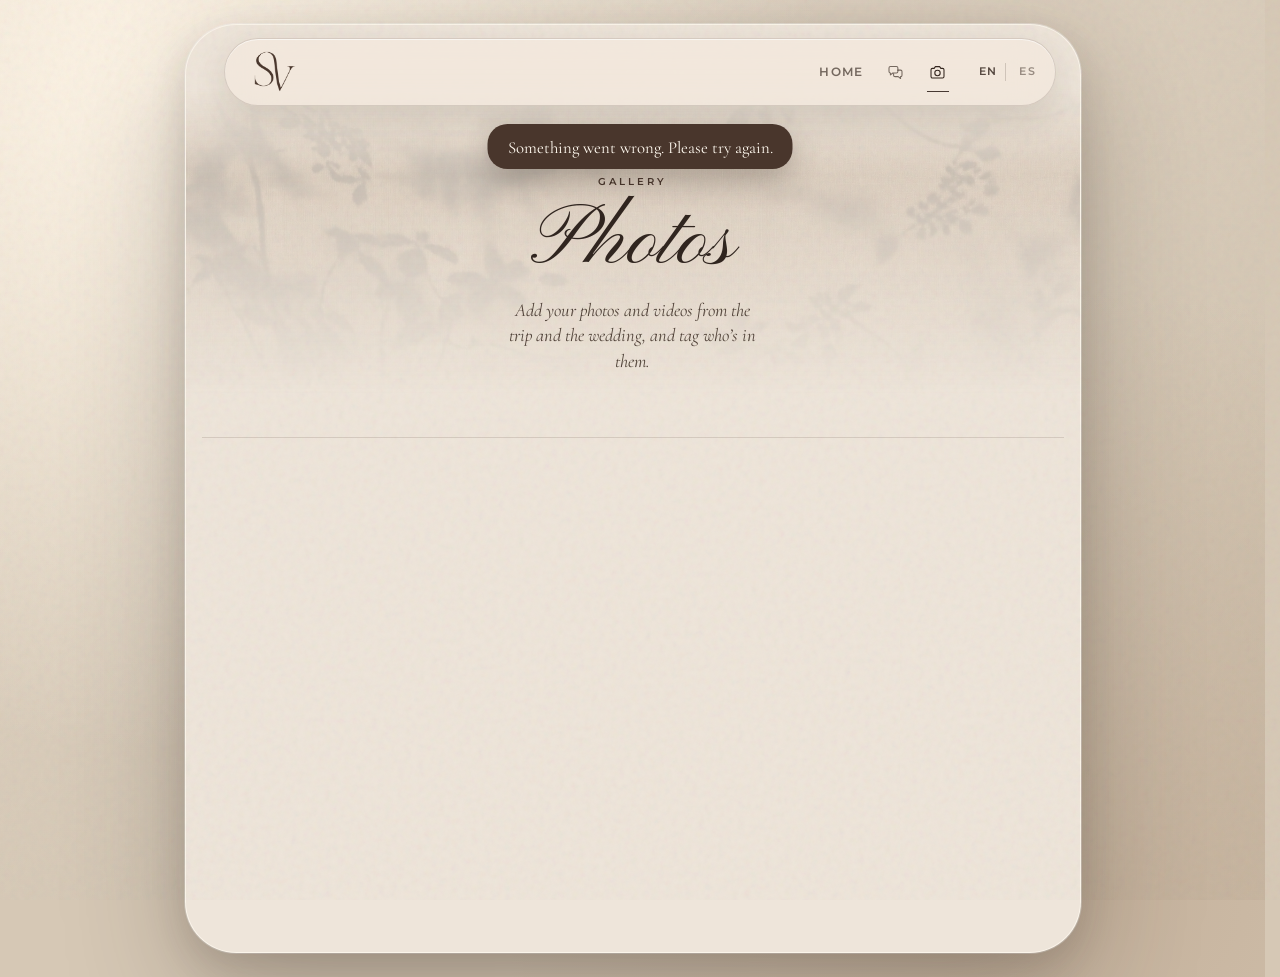
==== commit be463fae: "Gallery: real video thumbnails, and videos play when opened A video shared while the page wasn't in " ====
--- a/gallery/index.html
+++ b/gallery/index.html
@@ -20,7 +20,7 @@
   <link href="https://fonts.googleapis.com/css2?family=Cormorant+Garamond:ital,wght@0,300;0,400;0,500;1,300;1,400;1,500&amp;family=Montserrat:wght@300;400;500;600&amp;display=swap" rel="stylesheet">
   <link rel="stylesheet" href="../assets/gpt/site-header.css?v=20261020b">
   <link rel="stylesheet" href="../assets/gpt/stationery.css?v=20261028a">
-  <link rel="stylesheet" href="gallery.css?v=20261109a">
+  <link rel="stylesheet" href="gallery.css?v=20261109b">
   <link rel="stylesheet" href="../assets/gpt/subpage.css?v=20261028a">
 </head>
 <body data-page="photos">
@@ -85,6 +85,6 @@
 <script src="vendor/exifr-7.1.3-lite.umd.js"></script>
 <script src="../assets/gpt/subpage.js?v=20261103a"></script>
 <script src="../assets/gpt/speech-watch.js?v=20261103a"></script>
-<script src="gallery.js?v=20261109a"></script>
+<script src="gallery.js?v=20261109c"></script>
 </body>
 </html>
--- a/gallery/gallery.css
+++ b/gallery/gallery.css
@@ -164,3 +164,7 @@
 .lb-strip button.v::after,.tray-thumbs button.v::after{content:"";position:absolute;left:50%;top:50%;width:0;height:0;transform:translate(-35%,-50%);
   border-style:solid;border-width:7px 0 7px 11px;border-color:transparent transparent transparent rgba(250,245,238,.95);filter:drop-shadow(0 1px 3px rgba(0,0,0,.5));pointer-events:none}
 .tray-thumbs button.v::after{top:calc(50% - 4px)}
+
+/* a thin rule between the groups of filters: kind · source · people */
+.filters .sep{flex:none;width:1px;align-self:stretch;margin:7px 2px 15px;background:var(--line-strong)}
+.lb-info .seg-tabs{margin-top:6px}
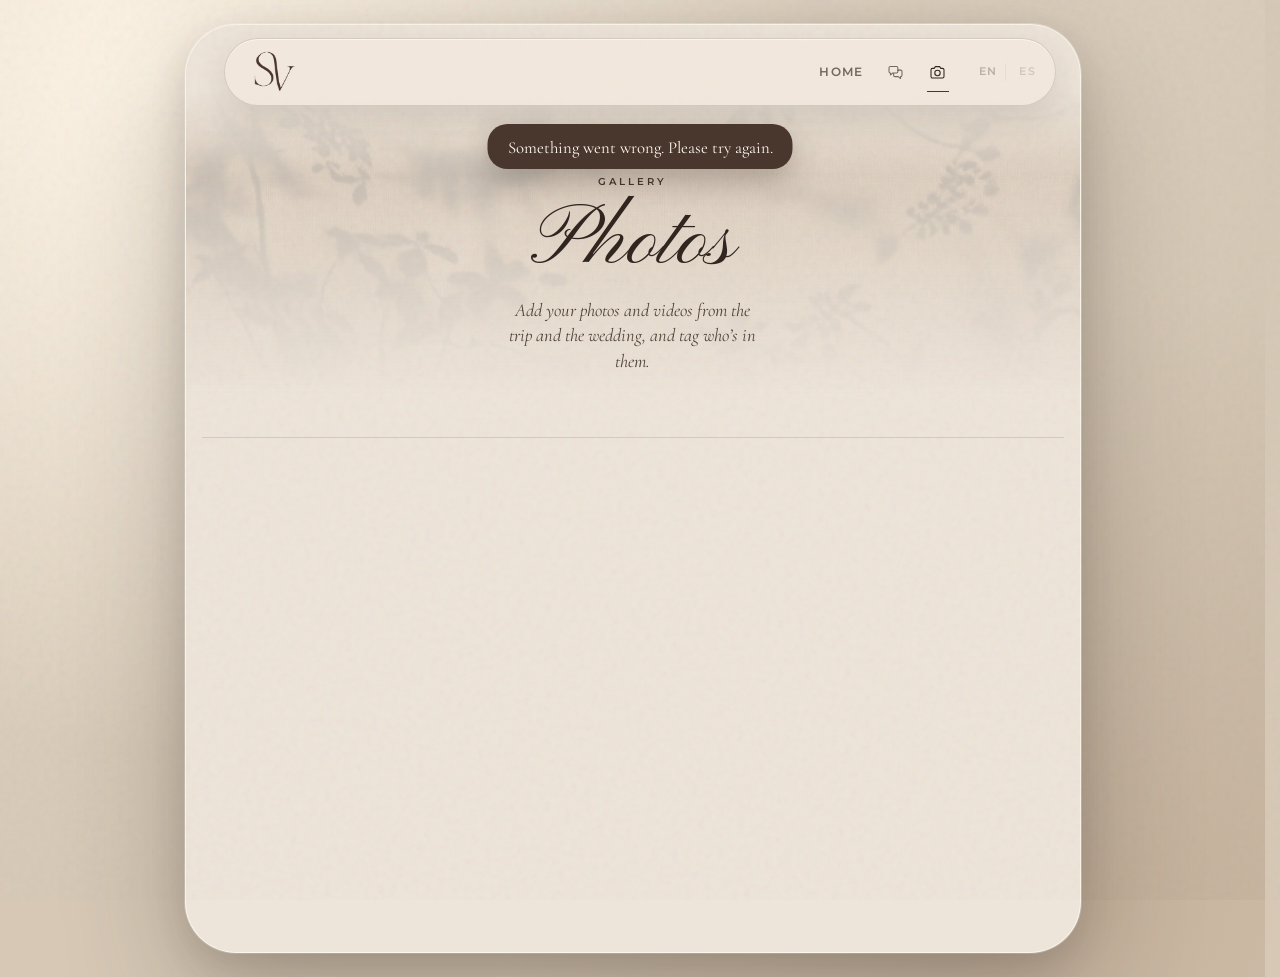
==== commit 31ea74f2: "Gallery: sharp tiles, a frosted play button on videos, better video stills - tiles use the 2048 px s" ====
--- a/gallery/index.html
+++ b/gallery/index.html
@@ -20,7 +20,7 @@
   <link href="https://fonts.googleapis.com/css2?family=Cormorant+Garamond:ital,wght@0,300;0,400;0,500;1,300;1,400;1,500&amp;family=Montserrat:wght@300;400;500;600&amp;display=swap" rel="stylesheet">
   <link rel="stylesheet" href="../assets/gpt/site-header.css?v=20261020b">
   <link rel="stylesheet" href="../assets/gpt/stationery.css?v=20261028a">
-  <link rel="stylesheet" href="gallery.css?v=20261109b">
+  <link rel="stylesheet" href="gallery.css?v=20261110a">
   <link rel="stylesheet" href="../assets/gpt/subpage.css?v=20261028a">
 </head>
 <body data-page="photos">
@@ -85,6 +85,6 @@
 <script src="vendor/exifr-7.1.3-lite.umd.js"></script>
 <script src="../assets/gpt/subpage.js?v=20261103a"></script>
 <script src="../assets/gpt/speech-watch.js?v=20261103a"></script>
-<script src="gallery.js?v=20261109c"></script>
+<script src="gallery.js?v=20261110a"></script>
 </body>
 </html>
--- a/gallery/gallery.css
+++ b/gallery/gallery.css
@@ -168,3 +168,12 @@
 /* a thin rule between the groups of filters: kind · source · people */
 .filters .sep{flex:none;width:1px;align-self:stretch;margin:7px 2px 15px;background:var(--line-strong)}
 .lb-info .seg-tabs{margin-top:6px}
+
+/* a frosted, see-through play button in the middle of a video's tile */
+.tile .play{position:absolute;left:50%;top:50%;width:56px;height:56px;transform:translate(-50%,-50%);display:grid;place-items:center;border-radius:50%;
+  background:rgba(250,245,238,.26);-webkit-backdrop-filter:blur(12px) saturate(1.4);backdrop-filter:blur(12px) saturate(1.4);
+  border:1px solid rgba(255,255,255,.5);box-shadow:0 8px 24px rgba(30,20,14,.22),inset 0 1px 0 rgba(255,255,255,.35);color:#fff;pointer-events:none;
+  transition:transform .3s var(--ease),background .3s}
+.tile .play .i{width:22px;height:22px;margin-left:3px;fill:currentColor;stroke:none;filter:drop-shadow(0 1px 2px rgba(0,0,0,.25))}
+@media (max-width:720px){.tile .play{width:42px;height:42px}.tile .play .i{width:17px;height:17px;margin-left:2px}}
+@media (hover:hover){.tile:hover .play{transform:translate(-50%,-50%) scale(1.08);background:rgba(250,245,238,.36)}}
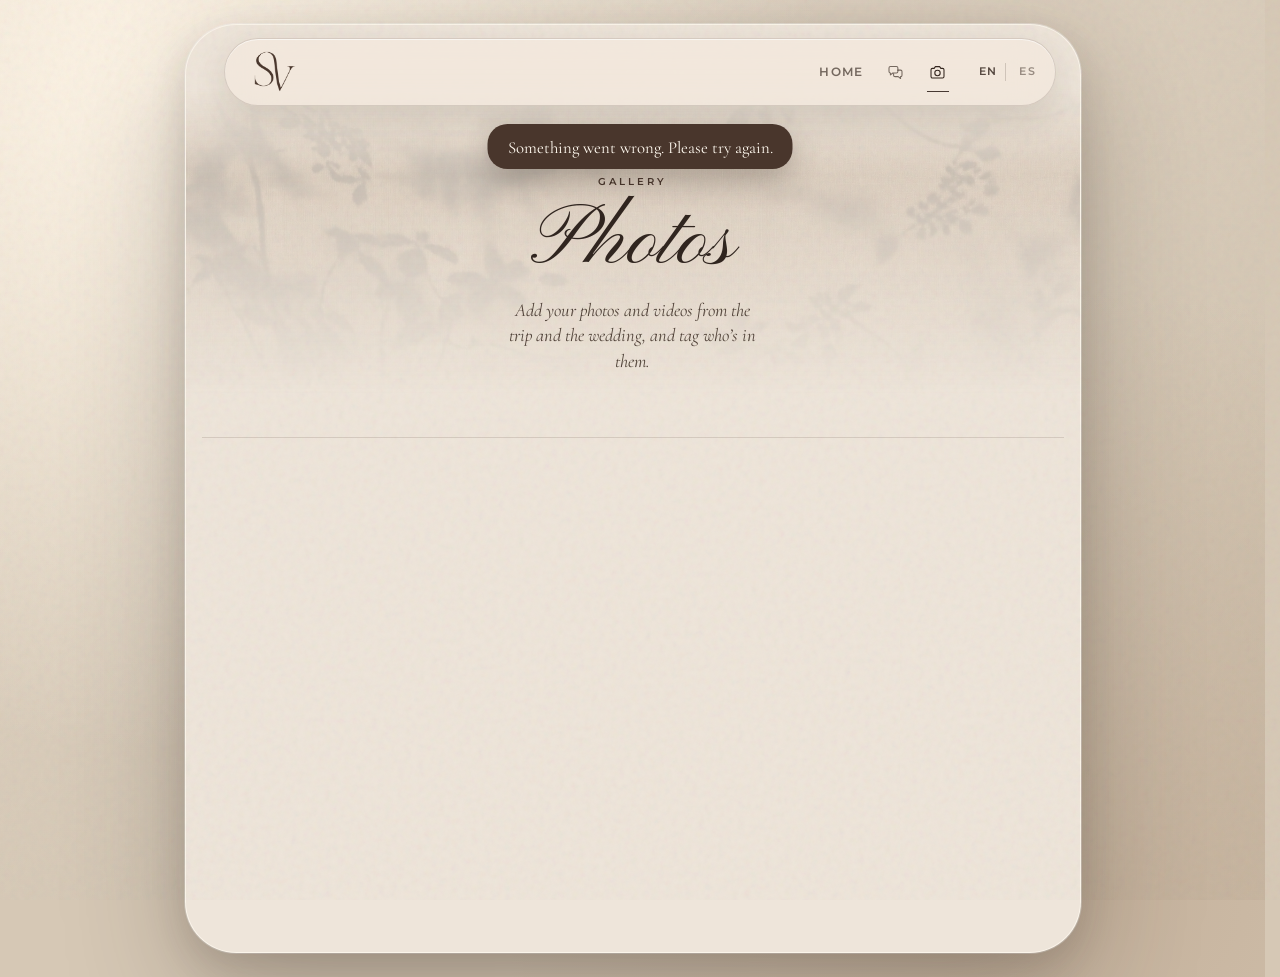
==== commit 4b91dc9e: "Gallery: a clean edge under the filters when scrolling - once the filters stick, paper fills in behi" ====
--- a/gallery/index.html
+++ b/gallery/index.html
@@ -20,7 +20,7 @@
   <link href="https://fonts.googleapis.com/css2?family=Cormorant+Garamond:ital,wght@0,300;0,400;0,500;1,300;1,400;1,500&amp;family=Montserrat:wght@300;400;500;600&amp;display=swap" rel="stylesheet">
   <link rel="stylesheet" href="../assets/gpt/site-header.css?v=20261020b">
   <link rel="stylesheet" href="../assets/gpt/stationery.css?v=20261028a">
-  <link rel="stylesheet" href="gallery.css?v=20261110a">
+  <link rel="stylesheet" href="gallery.css?v=20261110c">
   <link rel="stylesheet" href="../assets/gpt/subpage.css?v=20261028a">
 </head>
 <body data-page="photos">
@@ -85,6 +85,6 @@
 <script src="vendor/exifr-7.1.3-lite.umd.js"></script>
 <script src="../assets/gpt/subpage.js?v=20261103a"></script>
 <script src="../assets/gpt/speech-watch.js?v=20261103a"></script>
-<script src="gallery.js?v=20261110a"></script>
+<script src="gallery.js?v=20261110c"></script>
 </body>
 </html>
--- a/gallery/gallery.css
+++ b/gallery/gallery.css
@@ -177,3 +177,22 @@
 .tile .play .i{width:22px;height:22px;margin-left:3px;fill:currentColor;stroke:none;filter:drop-shadow(0 1px 2px rgba(0,0,0,.25))}
 @media (max-width:720px){.tile .play{width:42px;height:42px}.tile .play .i{width:17px;height:17px;margin-left:2px}}
 @media (hover:hover){.tile:hover .play{transform:translate(-50%,-50%) scale(1.08);background:rgba(250,245,238,.36)}}
+
+/* Stuck under the menu bar: paper runs up behind the bar to the top of the screen, and a soft
+   shadow under the filters, so photos slide away under one clean edge. */
+.bars::before{content:"";position:absolute;left:0;right:0;bottom:100%;height:var(--sp-header-bottom,92px);background:var(--paper);opacity:0;pointer-events:none;transition:opacity .2s}
+.bars.stuck::before{opacity:1}
+.bars{transition:box-shadow .25s}
+.bars.stuck{box-shadow:0 -8px 0 var(--paper),0 14px 22px -18px rgba(52,38,31,.32)}
+/* a chip's focus ring only for the keyboard, and drawn round the chip's own shape */
+.chip:focus-visible{outline:2px solid var(--mocha);outline-offset:2px}
+.chip:focus:not(:focus-visible){outline:none}
+/* a chip that's on keeps its colours under the pointer (hover would otherwise darken its text) */
+@media (hover:hover){.chip.on:hover{color:var(--cream);border-color:transparent;background:var(--mocha-deep,#34261f)}}
+/* the timeline a little tighter on a computer, so it more often fits on one line */
+@media (min-width:721px){.rail{gap:14px}.rail .sep{margin:9px 2px}}
+/* The timeline stays one line everywhere: when it's longer than the card it scrolls sideways,
+   with its far edge fading out to say there's more. */
+@media (min-width:721px){.rail{flex-wrap:nowrap}}
+.rail.more{-webkit-mask-image:linear-gradient(90deg,#000 calc(100% - 56px),transparent);mask-image:linear-gradient(90deg,#000 calc(100% - 56px),transparent)}
+.rail.more.end{-webkit-mask-image:none;mask-image:none}
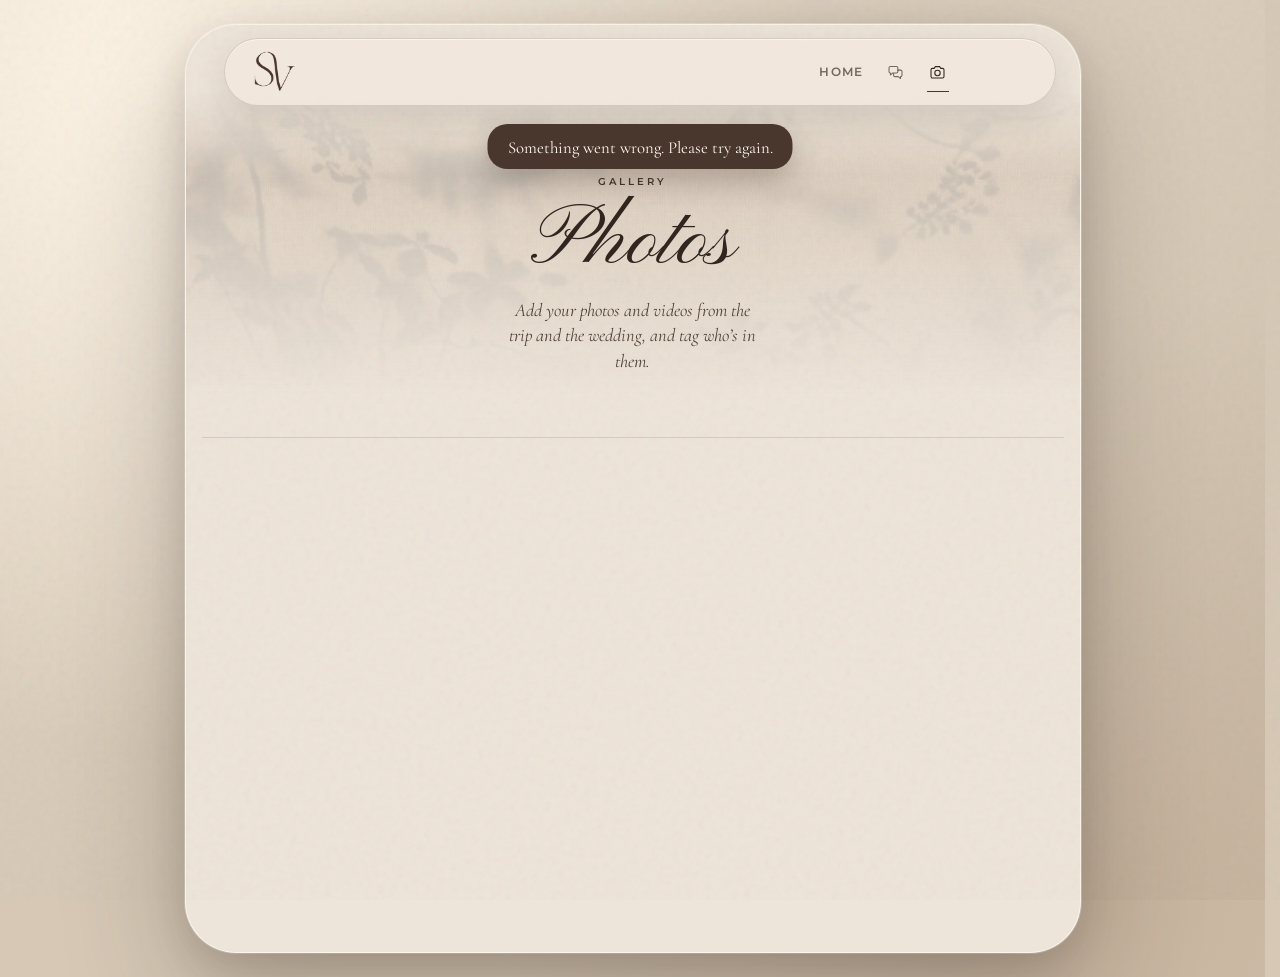
==== commit eb7f6385: "Gallery: the days after the wedding are one group, After the wedding Co-Authored-By: Claude Opus 5.5" ====
--- a/gallery/index.html
+++ b/gallery/index.html
@@ -20,7 +20,7 @@
   <link href="https://fonts.googleapis.com/css2?family=Cormorant+Garamond:ital,wght@0,300;0,400;0,500;1,300;1,400;1,500&amp;family=Montserrat:wght@300;400;500;600&amp;display=swap" rel="stylesheet">
   <link rel="stylesheet" href="../assets/gpt/site-header.css?v=20261020b">
   <link rel="stylesheet" href="../assets/gpt/stationery.css?v=20261028a">
-  <link rel="stylesheet" href="gallery.css?v=20261110c">
+  <link rel="stylesheet" href="gallery.css?v=20261110e">
   <link rel="stylesheet" href="../assets/gpt/subpage.css?v=20261028a">
 </head>
 <body data-page="photos">
@@ -57,7 +57,7 @@
 <button class="new-pill" id="new-pill" type="button" hidden></button>
 
 <!-- one photo -->
-<div class="lightbox" id="lightbox" role="dialog" aria-modal="true" aria-label="Photo viewer" hidden>
+<div class="lightbox" id="lightbox" role="dialog" aria-modal="true" aria-label="Photo viewer" tabindex="-1" hidden>
   <div class="lb-stage" id="lb-stage">
     <img id="lb-img" alt="">
     <video id="lb-video" controls playsinline preload="none" hidden></video>
@@ -85,6 +85,6 @@
 <script src="vendor/exifr-7.1.3-lite.umd.js"></script>
 <script src="../assets/gpt/subpage.js?v=20261103a"></script>
 <script src="../assets/gpt/speech-watch.js?v=20261103a"></script>
-<script src="gallery.js?v=20261110c"></script>
+<script src="gallery.js?v=20261110f"></script>
 </body>
 </html>
--- a/gallery/gallery.css
+++ b/gallery/gallery.css
@@ -169,14 +169,17 @@
 .filters .sep{flex:none;width:1px;align-self:stretch;margin:7px 2px 15px;background:var(--line-strong)}
 .lb-info .seg-tabs{margin-top:6px}
 
-/* a frosted, see-through play button in the middle of a video's tile */
-.tile .play{position:absolute;left:50%;top:50%;width:56px;height:56px;transform:translate(-50%,-50%);display:grid;place-items:center;border-radius:50%;
-  background:rgba(250,245,238,.26);-webkit-backdrop-filter:blur(12px) saturate(1.4);backdrop-filter:blur(12px) saturate(1.4);
-  border:1px solid rgba(255,255,255,.5);box-shadow:0 8px 24px rgba(30,20,14,.22),inset 0 1px 0 rgba(255,255,255,.35);color:#fff;pointer-events:none;
-  transition:transform .3s var(--ease),background .3s}
-.tile .play .i{width:22px;height:22px;margin-left:3px;fill:currentColor;stroke:none;filter:drop-shadow(0 1px 2px rgba(0,0,0,.25))}
-@media (max-width:720px){.tile .play{width:42px;height:42px}.tile .play .i{width:17px;height:17px;margin-left:2px}}
-@media (hover:hover){.tile:hover .play{transform:translate(-50%,-50%) scale(1.08);background:rgba(250,245,238,.36)}}
+/* a frosted, see-through play triangle in the middle of a video's tile: the photo shows through
+   it, blurred; corners softly rounded; a soft shadow under it for bright photos. Nudged right of
+   centre, where a triangle looks centred. Cut out with a mask: Chrome doesn't clip the frosting
+   to a clip-path. */
+.tile .play{position:absolute;left:50%;top:50%;width:36px;height:42px;transform:translate(-42%,-50%);pointer-events:none;transition:transform .3s var(--ease)}
+.tile .play .shade{position:absolute;left:-6px;top:-6px;width:48px;height:54px;fill:#1e130d;opacity:.5;filter:blur(3.5px)}
+.tile .play .frost{position:absolute;inset:0;background:linear-gradient(135deg,rgba(255,255,255,.82),rgba(255,255,255,.56));
+  -webkit-backdrop-filter:blur(10px) saturate(1.5);backdrop-filter:blur(10px) saturate(1.5);
+  -webkit-mask:url('data:image/svg+xml;utf8,<svg xmlns="http://www.w3.org/2000/svg" viewBox="0 0 36 42"><path d="M5.2 1.5C2.7 .1 0 1.6 0 4.5v33c0 2.9 2.7 4.4 5.2 3L33.8 24c2.9-1.6 2.9-4.4 0-6Z"/></svg>') center/100% 100% no-repeat;mask:url('data:image/svg+xml;utf8,<svg xmlns="http://www.w3.org/2000/svg" viewBox="0 0 36 42"><path d="M5.2 1.5C2.7 .1 0 1.6 0 4.5v33c0 2.9 2.7 4.4 5.2 3L33.8 24c2.9-1.6 2.9-4.4 0-6Z"/></svg>') center/100% 100% no-repeat}
+@media (max-width:720px){.tile .play{transform:translate(-42%,-50%) scale(.78)}}
+@media (hover:hover){.tile:hover .play{transform:translate(-42%,-50%) scale(1.1)}}
 
 /* Stuck under the menu bar: paper runs up behind the bar to the top of the screen, and a soft
    shadow under the filters, so photos slide away under one clean edge. */
@@ -196,3 +199,80 @@
 @media (min-width:721px){.rail{flex-wrap:nowrap}}
 .rail.more{-webkit-mask-image:linear-gradient(90deg,#000 calc(100% - 56px),transparent);mask-image:linear-gradient(90deg,#000 calc(100% - 56px),transparent)}
 .rail.more.end{-webkit-mask-image:none;mask-image:none}
+
+/* ── the viewer, refined: quiet controls, a lighter details panel, gentle motion ── */
+.lightbox:focus{outline:none}
+.lightbox{animation:lbIn .28s var(--ease)}
+.lightbox.closing{animation:lbOut .2s ease forwards;pointer-events:none}
+@keyframes lbIn{from{opacity:0}}
+@keyframes lbOut{to{opacity:0}}
+/* the photo settles in as it opens and as each new one arrives */
+.lb-stage .arrive{animation:lbArrive .45s var(--ease)}
+@keyframes lbArrive{from{transform:scale(.985)}}
+/* the details panel slides in beside (computer) or up from below (phone) */
+.lb-info{animation:lbPanel .42s var(--ease) both}
+@keyframes lbPanel{from{opacity:0;transform:translateY(18px)}}
+@media (min-width:900px){@keyframes lbPanel{from{opacity:0;transform:translateX(22px)}}}
+.lb-info.swap > *{animation:lbItem .32s var(--ease) both}
+.lb-info.swap > :nth-child(2){animation-delay:.04s}
+.lb-info.swap > :nth-child(3){animation-delay:.08s}
+.lb-info.swap > :nth-child(n+4){animation-delay:.12s}
+@keyframes lbItem{from{opacity:0;transform:translateY(6px)}}
+
+/* controls: smaller, glassier, out of the way */
+.lb-nav,.lb-close{width:42px;height:42px;font-size:1.6rem;background:rgba(255,249,239,.08);border-color:rgba(255,249,239,.14);opacity:.85;transition:background .2s,opacity .2s,transform .2s}
+.lb-close{font-size:1.35rem}
+@media (hover:hover){.lb-nav:hover,.lb-close:hover{opacity:1;background:rgba(255,249,239,.18)}.lb-nav.prev:hover{transform:translateY(-50%) translateX(-2px)}.lb-nav.next:hover{transform:translateY(-50%) translateX(2px)}}
+.lb-count{opacity:.7}
+
+/* details: smaller type, one clear hierarchy, room to breathe */
+.lb-info{gap:18px;padding:22px 22px calc(22px + var(--safe-b))}
+.lb-when{font-size:1.28rem;line-height:1.2}
+.lb-when em{font-size:.95rem}
+.lb-sub{font-size:1rem;margin-top:4px}
+.lb-info .meta-label{font-size:.46rem;color:var(--muted);margin-bottom:9px}
+.lb-info .tags{gap:6px}
+.lb-info .tag{font-size:.98rem;padding:3px 4px 3px 12px;background:transparent;border-color:var(--line)}
+.lb-info .tag.add{padding:3px 12px;font-size:.95rem}
+.lb-info .tag button{width:28px;height:28px;margin:-2px -2px -2px -4px}
+.lb-actions{gap:8px;padding-top:16px}
+.lb-actions .btn.small{min-height:36px;padding:0 14px;font-size:.5rem}
+.lb-cam{font-size:.9rem;font-style:italic;color:var(--muted);margin-top:-6px}
+.lb-info .seg-tabs button{min-height:36px;font-size:.46rem}
+@media (min-width:900px){
+  .lb-info{width:340px;padding:calc(34px + var(--safe-t)) 28px 28px}
+  /* the actions sit at the foot of the panel, the details at the top */
+  .lb-actions{margin-top:auto}
+}
+@media (max-width:899px){
+  .lb-info{max-height:42dvh;border-radius:20px 20px 0 0;padding-top:16px}
+  /* a small handle, as on the other sheets */
+  .lb-info::before{content:"";align-self:center;flex:none;width:36px;height:4px;border-radius:2px;background:var(--line-strong);margin:-4px 0 -6px}
+  .lb-when{font-size:1.15rem}
+  .lb-sub{font-size:.95rem}
+}
+/* video: the player keeps the photo's frame and a quiet edge */
+.lb-stage video{border-radius:4px}
+@media (prefers-reduced-motion:reduce){
+  .lightbox,.lightbox.closing,.lb-stage .arrive,.lb-info,.lb-info.swap > *{animation:none}
+}
+
+/* Close, previous and next: dark frosted glass with drawn icons, clear over a bright sky or a
+   white dress alike; the counter wears the same glass. */
+.lb-nav,.lb-close{width:44px;height:44px;padding:0;opacity:1;color:#fff9ef;
+  background:rgba(22,15,11,.38);border:1px solid rgba(255,249,239,.22);
+  -webkit-backdrop-filter:blur(14px) saturate(1.3);backdrop-filter:blur(14px) saturate(1.3);
+  box-shadow:0 6px 20px rgba(0,0,0,.18)}
+.lb-nav svg,.lb-close svg{width:20px;height:20px;fill:none;stroke:currentColor;stroke-width:1.7;stroke-linecap:round;stroke-linejoin:round}
+.lb-close{top:calc(14px + var(--safe-t));right:14px}
+.lb-close svg{width:18px;height:18px}
+.lb-count{top:calc(22px + var(--safe-t));left:14px;padding:7px 11px;border-radius:999px;opacity:1;text-shadow:none;color:rgba(255,249,239,.92);
+  background:rgba(22,15,11,.38);-webkit-backdrop-filter:blur(14px);backdrop-filter:blur(14px);border:1px solid rgba(255,249,239,.16)}
+@media (hover:hover){
+  .lb-nav:hover,.lb-close:hover{background:rgba(22,15,11,.6);border-color:rgba(255,249,239,.38)}
+  .lb-close:hover svg{transform:rotate(90deg)}
+}
+.lb-close svg{transition:transform .3s var(--ease)}
+.lb-close:active,.lb-nav:active{transform:scale(.94)}
+.lb-nav:active{transform:translateY(-50%) scale(.94)}
+@media (max-width:720px){.lb-close{top:calc(12px + var(--safe-t));right:12px;width:42px;height:42px}.lb-count{top:calc(20px + var(--safe-t));left:12px}}
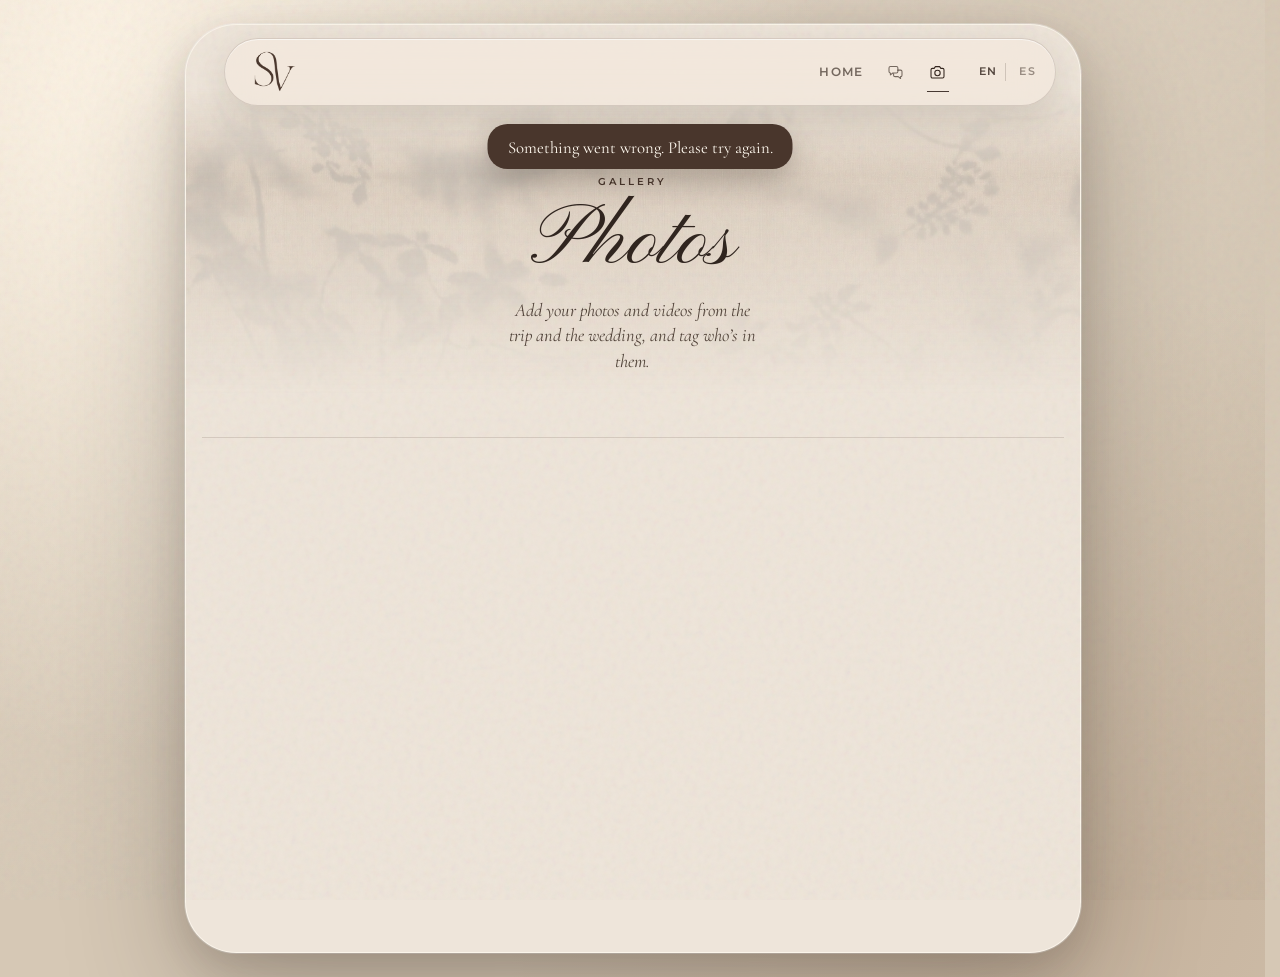
==== commit da93d837: "Gallery: the people picker's chosen names no longer squeezed under the search In a sheet only the li" ====
--- a/gallery/index.html
+++ b/gallery/index.html
@@ -20,7 +20,7 @@
   <link href="https://fonts.googleapis.com/css2?family=Cormorant+Garamond:ital,wght@0,300;0,400;0,500;1,300;1,400;1,500&amp;family=Montserrat:wght@300;400;500;600&amp;display=swap" rel="stylesheet">
   <link rel="stylesheet" href="../assets/gpt/site-header.css?v=20261020b">
   <link rel="stylesheet" href="../assets/gpt/stationery.css?v=20261028a">
-  <link rel="stylesheet" href="gallery.css?v=20261110e">
+  <link rel="stylesheet" href="gallery.css?v=20261110g">
   <link rel="stylesheet" href="../assets/gpt/subpage.css?v=20261028a">
 </head>
 <body data-page="photos">
@@ -85,6 +85,6 @@
 <script src="vendor/exifr-7.1.3-lite.umd.js"></script>
 <script src="../assets/gpt/subpage.js?v=20261103a"></script>
 <script src="../assets/gpt/speech-watch.js?v=20261103a"></script>
-<script src="gallery.js?v=20261110f"></script>
+<script src="gallery.js?v=20261110g"></script>
 </body>
 </html>
--- a/gallery/gallery.css
+++ b/gallery/gallery.css
@@ -276,3 +276,14 @@
 .lb-close:active,.lb-nav:active{transform:scale(.94)}
 .lb-nav:active{transform:translateY(-50%) scale(.94)}
 @media (max-width:720px){.lb-close{top:calc(12px + var(--safe-t));right:12px;width:42px;height:42px}.lb-count{top:calc(20px + var(--safe-t));left:12px}}
+
+/* In a sheet only the list of names gives way when space is short: the chosen names, the
+   search box and the buttons keep their full height (the chosen names were being squeezed
+   under the search box). Many chosen names scroll in their own short row. */
+.sheet > :not(.list){flex:none}
+/* the chosen names: one tidy row of small chips, sliding sideways when there are many */
+.sheet .chosen{flex-wrap:nowrap;justify-content:flex-start;overflow-x:auto;scrollbar-width:none;padding:2px 2px 4px;margin:0 -2px;
+  -webkit-mask-image:linear-gradient(90deg,#000 calc(100% - 28px),transparent);mask-image:linear-gradient(90deg,#000 calc(100% - 28px),transparent)}
+.sheet .chosen::-webkit-scrollbar{display:none}
+.sheet .chosen .tag{flex:none;font-size:.98rem;padding:2px 2px 2px 12px}
+.sheet .chosen .tag button{width:28px;height:28px;margin:-2px -2px -2px -4px}
